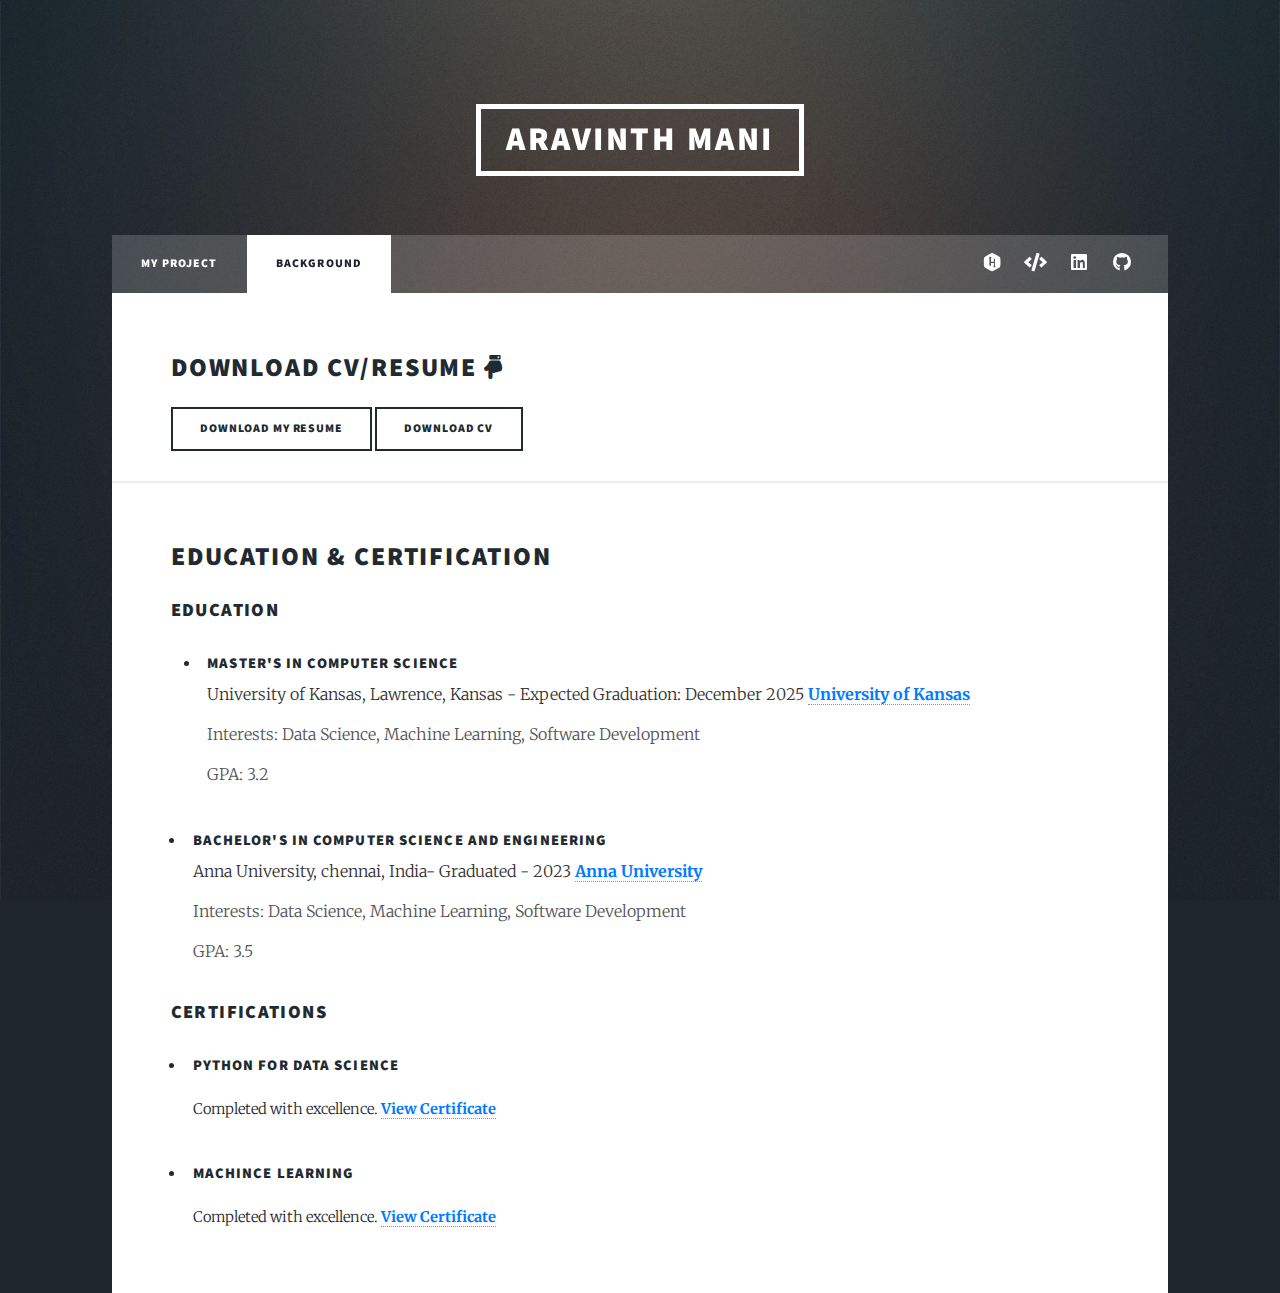
==== elements.html @ 9fcebf0d "Add files via upload" ====
<!DOCTYPE HTML>

<html>
    <head>
        <title>Aravinth Mani's Portfolio</title>
        <meta charset="utf-8" />
        <meta name="viewport" content="width=device-width, initial-scale=1, user-scalable=no" />
        <link rel="stylesheet" href="assets/css/main.css" />
        <noscript><link rel="stylesheet" href="assets/css/noscript.css" /></noscript>
    </head>
    <body class="is-preload">

        <!-- Wrapper -->
        <div id="wrapper">

            <!-- Header -->
            <header id="header">
                <a href="index.html" class="logo">Aravinth Mani</a>
            </header>

            <!-- Nav -->
            <nav id="nav">
                <ul class="links">
                    <li><a href="index.html">My Project</a></li>
                    <li class="active"><a href="elements.html">BackGround</a></li>
                </ul>
                <ul class="icons">
                    <li><a href="https://www.hackerrank.com/" class="icon brands fa-hackerrank"><span class="label">HackerRank</span></a></li>
                    <li><a href="https://leetcode.com/" class="icon solid fa-code"><span class="label">LeetCode</span></a></li>
					<li><a href="https://www.linkedin.com/in/aravinth23/" class="icon brands fa-linkedin"><span class="label">Linkedln</span></a></li>
					<li><a href="https://github.com/Aravinthmani" class="icon brands fa-github"><span class="label">GitHub</span></a></li>
                </ul>
            </nav>

            <!-- Main -->
            <div id="main">
                <section id="resume-download" class="wrapper">
                    <div class="inner">
                        <h2>Download CV/Resume <i class="fas fa-hand-point-down" style="font-size: 24px;"></i></h2>
                        <a href="resume/Data Analysis Resume.pdf.pdf" download="Aravinth_Mani_Resume.pdf" class="button">
                            Download My Resume
                        </a>
						<a href="resume/Aravinth_Mani_CV.pdf" download="Aravinth_Mani_CV.pdf" class="button">
							Download CV
						</a>
                    </div>
                </section>

                <section id="education-certification" class="wrapper">
                    <div class="inner">
                        <h2>Education & Certification</h2>
                        <div class="education">
                            <h3>Education</h3>
								<ul>
								<ul>
									<li>
										<h4 style="margin: 0; padding: 0;">Master's in Computer Science</h4>
										<p style="font-size: 16px; color: #333; margin: 0; padding: 0;">
											University of Kansas, Lawrence, Kansas - Expected Graduation: December 2025
											<a href="https://www.ku.edu" target="_blank" style="color: #007bff; text-decoration: none; font-weight: bold;">University of Kansas</a>
										</p>
										<p style="font-size: 16px; color: #555; margin: 2px 0; padding: 0;">Interests: Data Science, Machine Learning, Software Development</p>
										<p style="font-size: 16px; color: #555; margin: 2px 0; padding: 0;">GPA: 3.2</p>

									</li>
								</ul>
                                <li>
                                    <h4 style="margin: 0; padding: 0;">Bachelor's in Computer Science and Engineering</h4>
										<p style="font-size: 16px; color: #333; margin: 0; padding: 0;">
											Anna University, chennai, India- Graduated - 2023
											<a href="https://www.annauniv.edu/" target="_blank" style="color: #007bff; text-decoration: none; font-weight: bold;">Anna University</a>
										</p>
										<p style="font-size: 16px; color: #555; margin: 2px 0; padding: 0;">Interests: Data Science, Machine Learning, Software Development</p>
										<p style="font-size: 16px; color: #555; margin: 2px 0; padding: 0;">GPA: 3.5</p>
                                </li>
                            </ul>
                        </div>
                        <div class="certifications">
                            <h3>Certifications</h3>
                            <ul>
                                <li>
										<h4>Python for Data Science</h4>
											<p>
												Completed with excellence. <a href="certificates/your-certificate.pdf" target="_blank" style="color: #007bff; text-decoration: none; font-weight: bold;">View Certificate</a>
											</p>
									
                                </li>
                                <li>
                                    <h4>Machince Learning </h4>
                                    <p>
										Completed with excellence. <a href="certificates/your-certificate.pdf" target="_blank" style="color: #007bff; text-decoration: none; font-weight: bold;">View Certificate</a>
									</p>
                                </li>
                            </ul>
                        </div>
                    </div>
                </section>
            </div>

            <!-- Footer -->
            <footer id="footer">
            </footer>

        </div>

        <!-- Scripts -->
        <script src="assets/js/jquery.min.js"></script>
        <script src="assets/js/jquery.scrollex.min.js"></script>
        <script src="assets/js/jquery.scrolly.min.js"></script>
        <script src="assets/js/browser.min.js"></script>
        <script src="assets/js/breakpoints.min.js"></script>
        <script src="assets/js/util.js"></script>
        <script src="assets/js/main.js"></script>

    </body>
</html>
---- assets/css/main.css ----
@import url(fontawesome-all.min.css);
@import url("https://fonts.googleapis.com/css?family=Merriweather:300,700,300italic,700italic|Source+Sans+Pro:900");

/*
	Massively by HTML5 UP
	html5up.net | @ajlkn
	Free for personal and commercial use under the CCA 3.0 license (html5up.net/license)
*/

html, body, div, span, applet, object,
iframe, h1, h2, h3, h4, h5, h6, p, blockquote,
pre, a, abbr, acronym, address, big, cite,
code, del, dfn, em, img, ins, kbd, q, s, samp,
small, strike, strong, sub, sup, tt, var, b,
u, i, center, dl, dt, dd, ol, ul, li, fieldset,
form, label, legend, table, caption, tbody,
tfoot, thead, tr, th, td, article, aside,
canvas, details, embed, figure, figcaption,
footer, header, hgroup, menu, nav, output, ruby,
section, summary, time, mark, audio, video {
	margin: 0;
	padding: 0;
	border: 0;
	font-size: 100%;
	font: inherit;
	vertical-align: baseline;}

article, aside, details, figcaption, figure,
footer, header, hgroup, menu, nav, section {
	display: block;}

body {
	line-height: 1;
}

ol, ul {
	list-style: none;
}

blockquote, q {
	quotes: none;
}

	blockquote:before, blockquote:after, q:before, q:after {
		content: '';
		content: none;
	}

table {
	border-collapse: collapse;
	border-spacing: 0;
}

body {
	-webkit-text-size-adjust: none;
}

mark {
	background-color: transparent;
	color: inherit;
}

input::-moz-focus-inner {
	border: 0;
	padding: 0;
}

input, select, textarea {
	-moz-appearance: none;
	-webkit-appearance: none;
	-ms-appearance: none;
	appearance: none;
}

/* Basic */

	@-ms-viewport {
		width: device-width;
	}

	body {
		-ms-overflow-style: scrollbar;
	}

	@media screen and (max-width: 480px) {

		html, body {
			min-width: 320px;
		}

	}

	html {
		box-sizing: border-box;
	}

	*, *:before, *:after {
		box-sizing: inherit;
	}

	body {
		background-color: #1e252d;
	}

		body.is-preload *, body.is-preload *:before, body.is-preload *:after {
			-moz-animation: none !important;
			-webkit-animation: none !important;
			-ms-animation: none !important;
			animation: none !important;
			-moz-transition: none !important;
			-webkit-transition: none !important;
			-ms-transition: none !important;
			transition: none !important;
		}

/* Type */

	html {
		font-size: 16pt;
	}

		@media screen and (max-width: 1680px) {

			html {
				font-size: 12pt;
			}

		}

		@media screen and (max-width: 1280px) {

			html {
				font-size: 11pt;
			}

		}

		@media screen and (max-width: 360px) {

			html {
				font-size: 10pt;
			}

		}

	body {
		color: #212931;
	}

	body, input, select, textarea {
		font-family: "Merriweather", Georgia, serif;
		font-weight: 300;
		font-size: 1rem;
		line-height: 2.375;
	}

	a {
		-moz-transition: color 0.2s ease-in-out, background-color 0.2s ease-in-out, border-color 0.2s ease-in-out, box-shadow 0.2s ease-in-out;
		-webkit-transition: color 0.2s ease-in-out, background-color 0.2s ease-in-out, border-color 0.2s ease-in-out, box-shadow 0.2s ease-in-out;
		-ms-transition: color 0.2s ease-in-out, background-color 0.2s ease-in-out, border-color 0.2s ease-in-out, box-shadow 0.2s ease-in-out;
		transition: color 0.2s ease-in-out, background-color 0.2s ease-in-out, border-color 0.2s ease-in-out, box-shadow 0.2s ease-in-out;
		border-bottom: dotted 1px;
		text-decoration: none;
	}

		a:hover {
			border-bottom-color: transparent;
		}

	strong, b {
		font-weight: 600;
	}

	em, i {
		font-style: italic;
	}

	p {
		text-align: justify;
		margin: 0 0 2rem 0;
	}

	h1, h2, h3, h4, h5, h6 {
		font-family: "Source Sans Pro", Helvetica, sans-serif;
		font-weight: 900;
		line-height: 1.5;
		letter-spacing: 0.075em;
		text-transform: uppercase;
		margin: 0 0 1rem 0;
	}

		h1 a, h2 a, h3 a, h4 a, h5 a, h6 a {
			border-bottom: 0;
			color: inherit;
			text-decoration: none;
		}

	h1 {
		font-size: 4rem;
		line-height: 1.1;
		margin: 0 0 2rem 0;
	}

	h2 {
		font-size: 1.75rem;
		line-height: 1.3;
		margin: 0 0 1.5rem 0;
	}

	h3 {
		font-size: 1.25rem;
		margin: 0 0 1.5rem 0;
	}

	h4 {
		font-size: 1rem;
	}

	h5 {
		font-size: 0.9rem;
	}

	h6 {
		font-size: 0.8rem;
	}

	sub {
		font-size: 0.8rem;
		position: relative;
		top: 0.5rem;
	}

	sup {
		font-size: 0.8rem;
		position: relative;
		top: -0.5rem;
	}

	blockquote {
		border-left: solid 4px;
		font-style: italic;
		margin: 0 0 2rem 0;
		padding: 0.5rem 0 0.5rem 2rem;
	}

	code {
		border: solid 2px;
		font-family: "Courier New", monospace;
		font-size: 0.9rem;
		margin: 0 0.25rem;
		padding: 0.25rem 0.65rem;
	}

	pre {
		-webkit-overflow-scrolling: touch;
		font-family: "Courier New", monospace;
		font-size: 0.9rem;
		margin: 0 0 2rem 0;
	}

		pre code {
			display: block;
			line-height: 1.75;
			padding: 1rem 1.5rem;
			overflow-x: auto;
		}

	hr {
		border: 0;
		border-bottom: solid 2px;
		margin: 3rem 0;
	}

		hr.major {
			margin: 5rem 0;
		}

	.align-left {
		text-align: left;
	}

	.align-center {
		text-align: center;
	}

	.align-right {
		text-align: right;
	}

	input, select, textarea {
		color: #212931;
	}

	a {
		color: #212931;
		border-bottom-color: rgba(33, 41, 49, 0.5);
	}

		a:hover {
			border-bottom-color: transparent;
			color: #18bfef !important;
		}

	strong, b {
		color: #212931;
	}

	h1, h2, h3, h4, h5, h6 {
		color: #212931;
	}

	blockquote {
		border-left-color: #eeeeee;
	}

	code {
		background: rgba(220, 220, 220, 0.25);
		border-color: #eeeeee;
	}

	hr {
		border-bottom-color: #eeeeee;
	}

/* Row */

	.row {
		display: flex;
		flex-wrap: wrap;
		box-sizing: border-box;
		align-items: stretch;
	}

		.row > * {
			box-sizing: border-box;
		}

		.row.gtr-uniform > * > :last-child {
			margin-bottom: 0;
		}

		.row.aln-left {
			justify-content: flex-start;
		}

		.row.aln-center {
			justify-content: center;
		}

		.row.aln-right {
			justify-content: flex-end;
		}

		.row.aln-top {
			align-items: flex-start;
		}

		.row.aln-middle {
			align-items: center;
		}

		.row.aln-bottom {
			align-items: flex-end;
		}

		.row > .imp {
			order: -1;
		}

		.row > .col-1 {
			width: 8.33333%;
		}

		.row > .off-1 {
			margin-left: 8.33333%;
		}

		.row > .col-2 {
			width: 16.66667%;
		}

		.row > .off-2 {
			margin-left: 16.66667%;
		}

		.row > .col-3 {
			width: 25%;
		}

		.row > .off-3 {
			margin-left: 25%;
		}

		.row > .col-4 {
			width: 33.33333%;
		}

		.row > .off-4 {
			margin-left: 33.33333%;
		}

		.row > .col-5 {
			width: 41.66667%;
		}

		.row > .off-5 {
			margin-left: 41.66667%;
		}

		.row > .col-6 {
			width: 50%;
		}

		.row > .off-6 {
			margin-left: 50%;
		}

		.row > .col-7 {
			width: 58.33333%;
		}

		.row > .off-7 {
			margin-left: 58.33333%;
		}

		.row > .col-8 {
			width: 66.66667%;
		}

		.row > .off-8 {
			margin-left: 66.66667%;
		}

		.row > .col-9 {
			width: 75%;
		}

		.row > .off-9 {
			margin-left: 75%;
		}

		.row > .col-10 {
			width: 83.33333%;
		}

		.row > .off-10 {
			margin-left: 83.33333%;
		}

		.row > .col-11 {
			width: 91.66667%;
		}

		.row > .off-11 {
			margin-left: 91.66667%;
		}

		.row > .col-12 {
			width: 100%;
		}

		.row > .off-12 {
			margin-left: 100%;
		}

		.row.gtr-0 {
			margin-top: 0;
			margin-left: 0rem;
		}

			.row.gtr-0 > * {
				padding: 0 0 0 0rem;
			}

			.row.gtr-0.gtr-uniform {
				margin-top: 0rem;
			}

				.row.gtr-0.gtr-uniform > * {
					padding-top: 0rem;
				}

		.row.gtr-25 {
			margin-top: 0;
			margin-left: -0.375rem;
		}

			.row.gtr-25 > * {
				padding: 0 0 0 0.375rem;
			}

			.row.gtr-25.gtr-uniform {
				margin-top: -0.375rem;
			}

				.row.gtr-25.gtr-uniform > * {
					padding-top: 0.375rem;
				}

		.row.gtr-50 {
			margin-top: 0;
			margin-left: -0.75rem;
		}

			.row.gtr-50 > * {
				padding: 0 0 0 0.75rem;
			}

			.row.gtr-50.gtr-uniform {
				margin-top: -0.75rem;
			}

				.row.gtr-50.gtr-uniform > * {
					padding-top: 0.75rem;
				}

		.row {
			margin-top: 0;
			margin-left: -1.5rem;
		}

			.row > * {
				padding: 0 0 0 1.5rem;
			}

			.row.gtr-uniform {
				margin-top: -1.5rem;
			}

				.row.gtr-uniform > * {
					padding-top: 1.5rem;
				}

		.row.gtr-150 {
			margin-top: 0;
			margin-left: -2.25rem;
		}

			.row.gtr-150 > * {
				padding: 0 0 0 2.25rem;
			}

			.row.gtr-150.gtr-uniform {
				margin-top: -2.25rem;
			}

				.row.gtr-150.gtr-uniform > * {
					padding-top: 2.25rem;
				}

		.row.gtr-200 {
			margin-top: 0;
			margin-left: -3rem;
		}

			.row.gtr-200 > * {
				padding: 0 0 0 3rem;
			}

			.row.gtr-200.gtr-uniform {
				margin-top: -3rem;
			}

				.row.gtr-200.gtr-uniform > * {
					padding-top: 3rem;
				}

		@media screen and (max-width: 1680px) {

			.row {
				display: flex;
				flex-wrap: wrap;
				box-sizing: border-box;
				align-items: stretch;
			}

				.row > * {
					box-sizing: border-box;
				}

				.row.gtr-uniform > * > :last-child {
					margin-bottom: 0;
				}

				.row.aln-left {
					justify-content: flex-start;
				}

				.row.aln-center {
					justify-content: center;
				}

				.row.aln-right {
					justify-content: flex-end;
				}

				.row.aln-top {
					align-items: flex-start;
				}

				.row.aln-middle {
					align-items: center;
				}

				.row.aln-bottom {
					align-items: flex-end;
				}

				.row > .imp-xlarge {
					order: -1;
				}

				.row > .col-1-xlarge {
					width: 8.33333%;
				}

				.row > .off-1-xlarge {
					margin-left: 8.33333%;
				}

				.row > .col-2-xlarge {
					width: 16.66667%;
				}

				.row > .off-2-xlarge {
					margin-left: 16.66667%;
				}

				.row > .col-3-xlarge {
					width: 25%;
				}

				.row > .off-3-xlarge {
					margin-left: 25%;
				}

				.row > .col-4-xlarge {
					width: 33.33333%;
				}

				.row > .off-4-xlarge {
					margin-left: 33.33333%;
				}

				.row > .col-5-xlarge {
					width: 41.66667%;
				}

				.row > .off-5-xlarge {
					margin-left: 41.66667%;
				}

				.row > .col-6-xlarge {
					width: 50%;
				}

				.row > .off-6-xlarge {
					margin-left: 50%;
				}

				.row > .col-7-xlarge {
					width: 58.33333%;
				}

				.row > .off-7-xlarge {
					margin-left: 58.33333%;
				}

				.row > .col-8-xlarge {
					width: 66.66667%;
				}

				.row > .off-8-xlarge {
					margin-left: 66.66667%;
				}

				.row > .col-9-xlarge {
					width: 75%;
				}

				.row > .off-9-xlarge {
					margin-left: 75%;
				}

				.row > .col-10-xlarge {
					width: 83.33333%;
				}

				.row > .off-10-xlarge {
					margin-left: 83.33333%;
				}

				.row > .col-11-xlarge {
					width: 91.66667%;
				}

				.row > .off-11-xlarge {
					margin-left: 91.66667%;
				}

				.row > .col-12-xlarge {
					width: 100%;
				}

				.row > .off-12-xlarge {
					margin-left: 100%;
				}

				.row.gtr-0 {
					margin-top: 0;
					margin-left: 0rem;
				}

					.row.gtr-0 > * {
						padding: 0 0 0 0rem;
					}

					.row.gtr-0.gtr-uniform {
						margin-top: 0rem;
					}

						.row.gtr-0.gtr-uniform > * {
							padding-top: 0rem;
						}

				.row.gtr-25 {
					margin-top: 0;
					margin-left: -0.375rem;
				}

					.row.gtr-25 > * {
						padding: 0 0 0 0.375rem;
					}

					.row.gtr-25.gtr-uniform {
						margin-top: -0.375rem;
					}

						.row.gtr-25.gtr-uniform > * {
							padding-top: 0.375rem;
						}

				.row.gtr-50 {
					margin-top: 0;
					margin-left: -0.75rem;
				}

					.row.gtr-50 > * {
						padding: 0 0 0 0.75rem;
					}

					.row.gtr-50.gtr-uniform {
						margin-top: -0.75rem;
					}

						.row.gtr-50.gtr-uniform > * {
							padding-top: 0.75rem;
						}

				.row {
					margin-top: 0;
					margin-left: -1.5rem;
				}

					.row > * {
						padding: 0 0 0 1.5rem;
					}

					.row.gtr-uniform {
						margin-top: -1.5rem;
					}

						.row.gtr-uniform > * {
							padding-top: 1.5rem;
						}

				.row.gtr-150 {
					margin-top: 0;
					margin-left: -2.25rem;
				}

					.row.gtr-150 > * {
						padding: 0 0 0 2.25rem;
					}

					.row.gtr-150.gtr-uniform {
						margin-top: -2.25rem;
					}

						.row.gtr-150.gtr-uniform > * {
							padding-top: 2.25rem;
						}

				.row.gtr-200 {
					margin-top: 0;
					margin-left: -3rem;
				}

					.row.gtr-200 > * {
						padding: 0 0 0 3rem;
					}

					.row.gtr-200.gtr-uniform {
						margin-top: -3rem;
					}

						.row.gtr-200.gtr-uniform > * {
							padding-top: 3rem;
						}

		}

		@media screen and (max-width: 1280px) {

			.row {
				display: flex;
				flex-wrap: wrap;
				box-sizing: border-box;
				align-items: stretch;
			}

				.row > * {
					box-sizing: border-box;
				}

				.row.gtr-uniform > * > :last-child {
					margin-bottom: 0;
				}

				.row.aln-left {
					justify-content: flex-start;
				}

				.row.aln-center {
					justify-content: center;
				}

				.row.aln-right {
					justify-content: flex-end;
				}

				.row.aln-top {
					align-items: flex-start;
				}

				.row.aln-middle {
					align-items: center;
				}

				.row.aln-bottom {
					align-items: flex-end;
				}

				.row > .imp-large {
					order: -1;
				}

				.row > .col-1-large {
					width: 8.33333%;
				}

				.row > .off-1-large {
					margin-left: 8.33333%;
				}

				.row > .col-2-large {
					width: 16.66667%;
				}

				.row > .off-2-large {
					margin-left: 16.66667%;
				}

				.row > .col-3-large {
					width: 25%;
				}

				.row > .off-3-large {
					margin-left: 25%;
				}

				.row > .col-4-large {
					width: 33.33333%;
				}

				.row > .off-4-large {
					margin-left: 33.33333%;
				}

				.row > .col-5-large {
					width: 41.66667%;
				}

				.row > .off-5-large {
					margin-left: 41.66667%;
				}

				.row > .col-6-large {
					width: 50%;
				}

				.row > .off-6-large {
					margin-left: 50%;
				}

				.row > .col-7-large {
					width: 58.33333%;
				}

				.row > .off-7-large {
					margin-left: 58.33333%;
				}

				.row > .col-8-large {
					width: 66.66667%;
				}

				.row > .off-8-large {
					margin-left: 66.66667%;
				}

				.row > .col-9-large {
					width: 75%;
				}

				.row > .off-9-large {
					margin-left: 75%;
				}

				.row > .col-10-large {
					width: 83.33333%;
				}

				.row > .off-10-large {
					margin-left: 83.33333%;
				}

				.row > .col-11-large {
					width: 91.66667%;
				}

				.row > .off-11-large {
					margin-left: 91.66667%;
				}

				.row > .col-12-large {
					width: 100%;
				}

				.row > .off-12-large {
					margin-left: 100%;
				}

				.row.gtr-0 {
					margin-top: 0;
					margin-left: 0rem;
				}

					.row.gtr-0 > * {
						padding: 0 0 0 0rem;
					}

					.row.gtr-0.gtr-uniform {
						margin-top: 0rem;
					}

						.row.gtr-0.gtr-uniform > * {
							padding-top: 0rem;
						}

				.row.gtr-25 {
					margin-top: 0;
					margin-left: -0.375rem;
				}

					.row.gtr-25 > * {
						padding: 0 0 0 0.375rem;
					}

					.row.gtr-25.gtr-uniform {
						margin-top: -0.375rem;
					}

						.row.gtr-25.gtr-uniform > * {
							padding-top: 0.375rem;
						}

				.row.gtr-50 {
					margin-top: 0;
					margin-left: -0.75rem;
				}

					.row.gtr-50 > * {
						padding: 0 0 0 0.75rem;
					}

					.row.gtr-50.gtr-uniform {
						margin-top: -0.75rem;
					}

						.row.gtr-50.gtr-uniform > * {
							padding-top: 0.75rem;
						}

				.row {
					margin-top: 0;
					margin-left: -1.5rem;
				}

					.row > * {
						padding: 0 0 0 1.5rem;
					}

					.row.gtr-uniform {
						margin-top: -1.5rem;
					}

						.row.gtr-uniform > * {
							padding-top: 1.5rem;
						}

				.row.gtr-150 {
					margin-top: 0;
					margin-left: -2.25rem;
				}

					.row.gtr-150 > * {
						padding: 0 0 0 2.25rem;
					}

					.row.gtr-150.gtr-uniform {
						margin-top: -2.25rem;
					}

						.row.gtr-150.gtr-uniform > * {
							padding-top: 2.25rem;
						}

				.row.gtr-200 {
					margin-top: 0;
					margin-left: -3rem;
				}

					.row.gtr-200 > * {
						padding: 0 0 0 3rem;
					}

					.row.gtr-200.gtr-uniform {
						margin-top: -3rem;
					}

						.row.gtr-200.gtr-uniform > * {
							padding-top: 3rem;
						}

		}

		@media screen and (max-width: 980px) {

			.row {
				display: flex;
				flex-wrap: wrap;
				box-sizing: border-box;
				align-items: stretch;
			}

				.row > * {
					box-sizing: border-box;
				}

				.row.gtr-uniform > * > :last-child {
					margin-bottom: 0;
				}

				.row.aln-left {
					justify-content: flex-start;
				}

				.row.aln-center {
					justify-content: center;
				}

				.row.aln-right {
					justify-content: flex-end;
				}

				.row.aln-top {
					align-items: flex-start;
				}

				.row.aln-middle {
					align-items: center;
				}

				.row.aln-bottom {
					align-items: flex-end;
				}

				.row > .imp-medium {
					order: -1;
				}

				.row > .col-1-medium {
					width: 8.33333%;
				}

				.row > .off-1-medium {
					margin-left: 8.33333%;
				}

				.row > .col-2-medium {
					width: 16.66667%;
				}

				.row > .off-2-medium {
					margin-left: 16.66667%;
				}

				.row > .col-3-medium {
					width: 25%;
				}

				.row > .off-3-medium {
					margin-left: 25%;
				}

				.row > .col-4-medium {
					width: 33.33333%;
				}

				.row > .off-4-medium {
					margin-left: 33.33333%;
				}

				.row > .col-5-medium {
					width: 41.66667%;
				}

				.row > .off-5-medium {
					margin-left: 41.66667%;
				}

				.row > .col-6-medium {
					width: 50%;
				}

				.row > .off-6-medium {
					margin-left: 50%;
				}

				.row > .col-7-medium {
					width: 58.33333%;
				}

				.row > .off-7-medium {
					margin-left: 58.33333%;
				}

				.row > .col-8-medium {
					width: 66.66667%;
				}

				.row > .off-8-medium {
					margin-left: 66.66667%;
				}

				.row > .col-9-medium {
					width: 75%;
				}

				.row > .off-9-medium {
					margin-left: 75%;
				}

				.row > .col-10-medium {
					width: 83.33333%;
				}

				.row > .off-10-medium {
					margin-left: 83.33333%;
				}

				.row > .col-11-medium {
					width: 91.66667%;
				}

				.row > .off-11-medium {
					margin-left: 91.66667%;
				}

				.row > .col-12-medium {
					width: 100%;
				}

				.row > .off-12-medium {
					margin-left: 100%;
				}

				.row.gtr-0 {
					margin-top: 0;
					margin-left: 0rem;
				}

					.row.gtr-0 > * {
						padding: 0 0 0 0rem;
					}

					.row.gtr-0.gtr-uniform {
						margin-top: 0rem;
					}

						.row.gtr-0.gtr-uniform > * {
							padding-top: 0rem;
						}

				.row.gtr-25 {
					margin-top: 0;
					margin-left: -0.375rem;
				}

					.row.gtr-25 > * {
						padding: 0 0 0 0.375rem;
					}

					.row.gtr-25.gtr-uniform {
						margin-top: -0.375rem;
					}

						.row.gtr-25.gtr-uniform > * {
							padding-top: 0.375rem;
						}

				.row.gtr-50 {
					margin-top: 0;
					margin-left: -0.75rem;
				}

					.row.gtr-50 > * {
						padding: 0 0 0 0.75rem;
					}

					.row.gtr-50.gtr-uniform {
						margin-top: -0.75rem;
					}

						.row.gtr-50.gtr-uniform > * {
							padding-top: 0.75rem;
						}

				.row {
					margin-top: 0;
					margin-left: -1.5rem;
				}

					.row > * {
						padding: 0 0 0 1.5rem;
					}

					.row.gtr-uniform {
						margin-top: -1.5rem;
					}

						.row.gtr-uniform > * {
							padding-top: 1.5rem;
						}

				.row.gtr-150 {
					margin-top: 0;
					margin-left: -2.25rem;
				}

					.row.gtr-150 > * {
						padding: 0 0 0 2.25rem;
					}

					.row.gtr-150.gtr-uniform {
						margin-top: -2.25rem;
					}

						.row.gtr-150.gtr-uniform > * {
							padding-top: 2.25rem;
						}

				.row.gtr-200 {
					margin-top: 0;
					margin-left: -3rem;
				}

					.row.gtr-200 > * {
						padding: 0 0 0 3rem;
					}

					.row.gtr-200.gtr-uniform {
						margin-top: -3rem;
					}

						.row.gtr-200.gtr-uniform > * {
							padding-top: 3rem;
						}

		}

		@media screen and (max-width: 736px) {

			.row {
				display: flex;
				flex-wrap: wrap;
				box-sizing: border-box;
				align-items: stretch;
			}

				.row > * {
					box-sizing: border-box;
				}

				.row.gtr-uniform > * > :last-child {
					margin-bottom: 0;
				}

				.row.aln-left {
					justify-content: flex-start;
				}

				.row.aln-center {
					justify-content: center;
				}

				.row.aln-right {
					justify-content: flex-end;
				}

				.row.aln-top {
					align-items: flex-start;
				}

				.row.aln-middle {
					align-items: center;
				}

				.row.aln-bottom {
					align-items: flex-end;
				}

				.row > .imp-small {
					order: -1;
				}

				.row > .col-1-small {
					width: 8.33333%;
				}

				.row > .off-1-small {
					margin-left: 8.33333%;
				}

				.row > .col-2-small {
					width: 16.66667%;
				}

				.row > .off-2-small {
					margin-left: 16.66667%;
				}

				.row > .col-3-small {
					width: 25%;
				}

				.row > .off-3-small {
					margin-left: 25%;
				}

				.row > .col-4-small {
					width: 33.33333%;
				}

				.row > .off-4-small {
					margin-left: 33.33333%;
				}

				.row > .col-5-small {
					width: 41.66667%;
				}

				.row > .off-5-small {
					margin-left: 41.66667%;
				}

				.row > .col-6-small {
					width: 50%;
				}

				.row > .off-6-small {
					margin-left: 50%;
				}

				.row > .col-7-small {
					width: 58.33333%;
				}

				.row > .off-7-small {
					margin-left: 58.33333%;
				}

				.row > .col-8-small {
					width: 66.66667%;
				}

				.row > .off-8-small {
					margin-left: 66.66667%;
				}

				.row > .col-9-small {
					width: 75%;
				}

				.row > .off-9-small {
					margin-left: 75%;
				}

				.row > .col-10-small {
					width: 83.33333%;
				}

				.row > .off-10-small {
					margin-left: 83.33333%;
				}

				.row > .col-11-small {
					width: 91.66667%;
				}

				.row > .off-11-small {
					margin-left: 91.66667%;
				}

				.row > .col-12-small {
					width: 100%;
				}

				.row > .off-12-small {
					margin-left: 100%;
				}

				.row.gtr-0 {
					margin-top: 0;
					margin-left: 0rem;
				}

					.row.gtr-0 > * {
						padding: 0 0 0 0rem;
					}

					.row.gtr-0.gtr-uniform {
						margin-top: 0rem;
					}

						.row.gtr-0.gtr-uniform > * {
							padding-top: 0rem;
						}

				.row.gtr-25 {
					margin-top: 0;
					margin-left: -0.375rem;
				}

					.row.gtr-25 > * {
						padding: 0 0 0 0.375rem;
					}

					.row.gtr-25.gtr-uniform {
						margin-top: -0.375rem;
					}

						.row.gtr-25.gtr-uniform > * {
							padding-top: 0.375rem;
						}

				.row.gtr-50 {
					margin-top: 0;
					margin-left: -0.75rem;
				}

					.row.gtr-50 > * {
						padding: 0 0 0 0.75rem;
					}

					.row.gtr-50.gtr-uniform {
						margin-top: -0.75rem;
					}

						.row.gtr-50.gtr-uniform > * {
							padding-top: 0.75rem;
						}

				.row {
					margin-top: 0;
					margin-left: -1.5rem;
				}

					.row > * {
						padding: 0 0 0 1.5rem;
					}

					.row.gtr-uniform {
						margin-top: -1.5rem;
					}

						.row.gtr-uniform > * {
							padding-top: 1.5rem;
						}

				.row.gtr-150 {
					margin-top: 0;
					margin-left: -2.25rem;
				}

					.row.gtr-150 > * {
						padding: 0 0 0 2.25rem;
					}

					.row.gtr-150.gtr-uniform {
						margin-top: -2.25rem;
					}

						.row.gtr-150.gtr-uniform > * {
							padding-top: 2.25rem;
						}

				.row.gtr-200 {
					margin-top: 0;
					margin-left: -3rem;
				}

					.row.gtr-200 > * {
						padding: 0 0 0 3rem;
					}

					.row.gtr-200.gtr-uniform {
						margin-top: -3rem;
					}

						.row.gtr-200.gtr-uniform > * {
							padding-top: 3rem;
						}

		}

		@media screen and (max-width: 480px) {

			.row {
				display: flex;
				flex-wrap: wrap;
				box-sizing: border-box;
				align-items: stretch;
			}

				.row > * {
					box-sizing: border-box;
				}

				.row.gtr-uniform > * > :last-child {
					margin-bottom: 0;
				}

				.row.aln-left {
					justify-content: flex-start;
				}

				.row.aln-center {
					justify-content: center;
				}

				.row.aln-right {
					justify-content: flex-end;
				}

				.row.aln-top {
					align-items: flex-start;
				}

				.row.aln-middle {
					align-items: center;
				}

				.row.aln-bottom {
					align-items: flex-end;
				}

				.row > .imp-xsmall {
					order: -1;
				}

				.row > .col-1-xsmall {
					width: 8.33333%;
				}

				.row > .off-1-xsmall {
					margin-left: 8.33333%;
				}

				.row > .col-2-xsmall {
					width: 16.66667%;
				}

				.row > .off-2-xsmall {
					margin-left: 16.66667%;
				}

				.row > .col-3-xsmall {
					width: 25%;
				}

				.row > .off-3-xsmall {
					margin-left: 25%;
				}

				.row > .col-4-xsmall {
					width: 33.33333%;
				}

				.row > .off-4-xsmall {
					margin-left: 33.33333%;
				}

				.row > .col-5-xsmall {
					width: 41.66667%;
				}

				.row > .off-5-xsmall {
					margin-left: 41.66667%;
				}

				.row > .col-6-xsmall {
					width: 50%;
				}

				.row > .off-6-xsmall {
					margin-left: 50%;
				}

				.row > .col-7-xsmall {
					width: 58.33333%;
				}

				.row > .off-7-xsmall {
					margin-left: 58.33333%;
				}

				.row > .col-8-xsmall {
					width: 66.66667%;
				}

				.row > .off-8-xsmall {
					margin-left: 66.66667%;
				}

				.row > .col-9-xsmall {
					width: 75%;
				}

				.row > .off-9-xsmall {
					margin-left: 75%;
				}

				.row > .col-10-xsmall {
					width: 83.33333%;
				}

				.row > .off-10-xsmall {
					margin-left: 83.33333%;
				}

				.row > .col-11-xsmall {
					width: 91.66667%;
				}

				.row > .off-11-xsmall {
					margin-left: 91.66667%;
				}

				.row > .col-12-xsmall {
					width: 100%;
				}

				.row > .off-12-xsmall {
					margin-left: 100%;
				}

				.row.gtr-0 {
					margin-top: 0;
					margin-left: 0rem;
				}

					.row.gtr-0 > * {
						padding: 0 0 0 0rem;
					}

					.row.gtr-0.gtr-uniform {
						margin-top: 0rem;
					}

						.row.gtr-0.gtr-uniform > * {
							padding-top: 0rem;
						}

				.row.gtr-25 {
					margin-top: 0;
					margin-left: -0.375rem;
				}

					.row.gtr-25 > * {
						padding: 0 0 0 0.375rem;
					}

					.row.gtr-25.gtr-uniform {
						margin-top: -0.375rem;
					}

						.row.gtr-25.gtr-uniform > * {
							padding-top: 0.375rem;
						}

				.row.gtr-50 {
					margin-top: 0;
					margin-left: -0.75rem;
				}

					.row.gtr-50 > * {
						padding: 0 0 0 0.75rem;
					}

					.row.gtr-50.gtr-uniform {
						margin-top: -0.75rem;
					}

						.row.gtr-50.gtr-uniform > * {
							padding-top: 0.75rem;
						}

				.row {
					margin-top: 0;
					margin-left: -1.5rem;
				}

					.row > * {
						padding: 0 0 0 1.5rem;
					}

					.row.gtr-uniform {
						margin-top: -1.5rem;
					}

						.row.gtr-uniform > * {
							padding-top: 1.5rem;
						}

				.row.gtr-150 {
					margin-top: 0;
					margin-left: -2.25rem;
				}

					.row.gtr-150 > * {
						padding: 0 0 0 2.25rem;
					}

					.row.gtr-150.gtr-uniform {
						margin-top: -2.25rem;
					}

						.row.gtr-150.gtr-uniform > * {
							padding-top: 2.25rem;
						}

				.row.gtr-200 {
					margin-top: 0;
					margin-left: -3rem;
				}

					.row.gtr-200 > * {
						padding: 0 0 0 3rem;
					}

					.row.gtr-200.gtr-uniform {
						margin-top: -3rem;
					}

						.row.gtr-200.gtr-uniform > * {
							padding-top: 3rem;
						}

		}

		@media screen and (max-width: 360px) {

			.row {
				display: flex;
				flex-wrap: wrap;
				box-sizing: border-box;
				align-items: stretch;
			}

				.row > * {
					box-sizing: border-box;
				}

				.row.gtr-uniform > * > :last-child {
					margin-bottom: 0;
				}

				.row.aln-left {
					justify-content: flex-start;
				}

				.row.aln-center {
					justify-content: center;
				}

				.row.aln-right {
					justify-content: flex-end;
				}

				.row.aln-top {
					align-items: flex-start;
				}

				.row.aln-middle {
					align-items: center;
				}

				.row.aln-bottom {
					align-items: flex-end;
				}

				.row > .imp-xxsmall {
					order: -1;
				}

				.row > .col-1-xxsmall {
					width: 8.33333%;
				}

				.row > .off-1-xxsmall {
					margin-left: 8.33333%;
				}

				.row > .col-2-xxsmall {
					width: 16.66667%;
				}

				.row > .off-2-xxsmall {
					margin-left: 16.66667%;
				}

				.row > .col-3-xxsmall {
					width: 25%;
				}

				.row > .off-3-xxsmall {
					margin-left: 25%;
				}

				.row > .col-4-xxsmall {
					width: 33.33333%;
				}

				.row > .off-4-xxsmall {
					margin-left: 33.33333%;
				}

				.row > .col-5-xxsmall {
					width: 41.66667%;
				}

				.row > .off-5-xxsmall {
					margin-left: 41.66667%;
				}

				.row > .col-6-xxsmall {
					width: 50%;
				}

				.row > .off-6-xxsmall {
					margin-left: 50%;
				}

				.row > .col-7-xxsmall {
					width: 58.33333%;
				}

				.row > .off-7-xxsmall {
					margin-left: 58.33333%;
				}

				.row > .col-8-xxsmall {
					width: 66.66667%;
				}

				.row > .off-8-xxsmall {
					margin-left: 66.66667%;
				}

				.row > .col-9-xxsmall {
					width: 75%;
				}

				.row > .off-9-xxsmall {
					margin-left: 75%;
				}

				.row > .col-10-xxsmall {
					width: 83.33333%;
				}

				.row > .off-10-xxsmall {
					margin-left: 83.33333%;
				}

				.row > .col-11-xxsmall {
					width: 91.66667%;
				}

				.row > .off-11-xxsmall {
					margin-left: 91.66667%;
				}

				.row > .col-12-xxsmall {
					width: 100%;
				}

				.row > .off-12-xxsmall {
					margin-left: 100%;
				}

				.row.gtr-0 {
					margin-top: 0;
					margin-left: 0rem;
				}

					.row.gtr-0 > * {
						padding: 0 0 0 0rem;
					}

					.row.gtr-0.gtr-uniform {
						margin-top: 0rem;
					}

						.row.gtr-0.gtr-uniform > * {
							padding-top: 0rem;
						}

				.row.gtr-25 {
					margin-top: 0;
					margin-left: -0.375rem;
				}

					.row.gtr-25 > * {
						padding: 0 0 0 0.375rem;
					}

					.row.gtr-25.gtr-uniform {
						margin-top: -0.375rem;
					}

						.row.gtr-25.gtr-uniform > * {
							padding-top: 0.375rem;
						}

				.row.gtr-50 {
					margin-top: 0;
					margin-left: -0.75rem;
				}

					.row.gtr-50 > * {
						padding: 0 0 0 0.75rem;
					}

					.row.gtr-50.gtr-uniform {
						margin-top: -0.75rem;
					}

						.row.gtr-50.gtr-uniform > * {
							padding-top: 0.75rem;
						}

				.row {
					margin-top: 0;
					margin-left: -1.5rem;
				}

					.row > * {
						padding: 0 0 0 1.5rem;
					}

					.row.gtr-uniform {
						margin-top: -1.5rem;
					}

						.row.gtr-uniform > * {
							padding-top: 1.5rem;
						}

				.row.gtr-150 {
					margin-top: 0;
					margin-left: -2.25rem;
				}

					.row.gtr-150 > * {
						padding: 0 0 0 2.25rem;
					}

					.row.gtr-150.gtr-uniform {
						margin-top: -2.25rem;
					}

						.row.gtr-150.gtr-uniform > * {
							padding-top: 2.25rem;
						}

				.row.gtr-200 {
					margin-top: 0;
					margin-left: -3rem;
				}

					.row.gtr-200 > * {
						padding: 0 0 0 3rem;
					}

					.row.gtr-200.gtr-uniform {
						margin-top: -3rem;
					}

						.row.gtr-200.gtr-uniform > * {
							padding-top: 3rem;
						}

		}

/* Box */

	.box {
		border: solid 2px;
		margin-bottom: 2rem;
		padding: 1.5rem;
	}

		.box > :last-child,
		.box > :last-child > :last-child,
		.box > :last-child > :last-child > :last-child {
			margin-bottom: 0;
		}

		.box.alt {
			border: 0;
			border-radius: 0;
			padding: 0;
		}

	.box {
		border-color: #eeeeee;
	}

/* Button */

	input[type="submit"],
	input[type="reset"],
	input[type="button"],
	button,
	.button {
		-moz-appearance: none;
		-webkit-appearance: none;
		-ms-appearance: none;
		appearance: none;
		-moz-transition: background-color 0.2s ease-in-out, box-shadow 0.2s ease-in-out, color 0.2s ease-in-out;
		-webkit-transition: background-color 0.2s ease-in-out, box-shadow 0.2s ease-in-out, color 0.2s ease-in-out;
		-ms-transition: background-color 0.2s ease-in-out, box-shadow 0.2s ease-in-out, color 0.2s ease-in-out;
		transition: background-color 0.2s ease-in-out, box-shadow 0.2s ease-in-out, color 0.2s ease-in-out;
		border: 0;
		border-radius: 0;
		cursor: pointer;
		display: inline-block;
		font-family: "Source Sans Pro", Helvetica, sans-serif;
		font-size: 0.8rem;
		font-weight: 900;
		letter-spacing: 0.075em;
		height: 3rem;
		line-height: 3rem;
		padding: 0 2rem;
		text-align: center;
		text-decoration: none;
		text-transform: uppercase;
		white-space: nowrap;
	}

		input[type="submit"].icon:before,
		input[type="reset"].icon:before,
		input[type="button"].icon:before,
		button.icon:before,
		.button.icon:before {
			margin-right: 0.5rem;
		}

		input[type="submit"].icon.solo,
		input[type="reset"].icon.solo,
		input[type="button"].icon.solo,
		button.icon.solo,
		.button.icon.solo {
			position: relative;
			width: 4rem;
			height: 4rem;
			line-height: 4rem;
			border-radius: 4rem;
			text-indent: 4rem;
			overflow: hidden;
			padding: 0;
			white-space: nowrap;
		}

			input[type="submit"].icon.solo:before,
			input[type="reset"].icon.solo:before,
			input[type="button"].icon.solo:before,
			button.icon.solo:before,
			.button.icon.solo:before {
				position: absolute;
				display: block;
				top: 0;
				left: 0;
				width: inherit;
				height: inherit;
				line-height: inherit;
				font-size: 1.25rem;
				margin-right: 0;
				text-align: center;
				text-indent: 0;
			}

		input[type="submit"].fit,
		input[type="reset"].fit,
		input[type="button"].fit,
		button.fit,
		.button.fit {
			width: 100%;
		}

		input[type="submit"].small,
		input[type="reset"].small,
		input[type="button"].small,
		button.small,
		.button.small {
			font-size: 0.7rem;
			height: 2.5rem;
			line-height: 2.5rem;
			padding: 0 1.5rem;
		}

		input[type="submit"].large,
		input[type="reset"].large,
		input[type="button"].large,
		button.large,
		.button.large {
			font-size: 0.9rem;
			height: 3.5rem;
			line-height: 3.5rem;
			padding: 0 2.75rem;
		}

		@media screen and (max-width: 980px) {

			input[type="submit"],
			input[type="reset"],
			input[type="button"],
			button,
			.button {
				font-size: 0.9rem;
				height: 3.25rem;
				line-height: 3.25rem;
			}

				input[type="submit"].large,
				input[type="reset"].large,
				input[type="button"].large,
				button.large,
				.button.large {
					font-size: 1rem;
					height: 3.75rem;
					line-height: 3.75rem;
				}

		}

		input[type="submit"].disabled, input[type="submit"]:disabled,
		input[type="reset"].disabled,
		input[type="reset"]:disabled,
		input[type="button"].disabled,
		input[type="button"]:disabled,
		button.disabled,
		button:disabled,
		.button.disabled,
		.button:disabled {
			pointer-events: none;
			opacity: 0.25;
		}

	input[type="submit"],
	input[type="reset"],
	input[type="button"],
	button,
	.button {
		background-color: transparent;
		box-shadow: inset 0 0 0 2px #212931;
		color: #212931 !important;
	}

		input[type="submit"]:hover,
		input[type="reset"]:hover,
		input[type="button"]:hover,
		button:hover,
		.button:hover {
			box-shadow: inset 0 0 0 2px #18bfef;
			color: #18bfef !important;
		}

		input[type="submit"].primary,
		input[type="reset"].primary,
		input[type="button"].primary,
		button.primary,
		.button.primary {
			background-color: #212931;
			box-shadow: none;
			color: #ffffff !important;
		}

			input[type="submit"].primary:hover,
			input[type="reset"].primary:hover,
			input[type="button"].primary:hover,
			button.primary:hover,
			.button.primary:hover {
				background-color: #18bfef;
			}

/* Form */

	form {
		margin: 0 0 2rem 0;
	}

		form > :last-child {
			margin-bottom: 0;
		}

		form > .fields {
			display: -moz-flex;
			display: -webkit-flex;
			display: -ms-flex;
			display: flex;
			-moz-flex-wrap: wrap;
			-webkit-flex-wrap: wrap;
			-ms-flex-wrap: wrap;
			flex-wrap: wrap;
			width: calc(100% + 3rem);
			margin: -1.5rem 0 2rem -1.5rem;
		}

			form > .fields > .field {
				-moz-flex-grow: 0;
				-webkit-flex-grow: 0;
				-ms-flex-grow: 0;
				flex-grow: 0;
				-moz-flex-shrink: 0;
				-webkit-flex-shrink: 0;
				-ms-flex-shrink: 0;
				flex-shrink: 0;
				padding: 1.5rem 0 0 1.5rem;
				width: calc(100% - 1.5rem);
			}

				form > .fields > .field.half {
					width: calc(50% - 0.75rem);
				}

				form > .fields > .field.third {
					width: calc(100%/3 - 0.5rem);
				}

				form > .fields > .field.quarter {
					width: calc(25% - 0.375rem);
				}

		@media screen and (max-width: 480px) {

			form > .fields {
				width: calc(100% + 3rem);
				margin: -1.5rem 0 2rem -1.5rem;
			}

				form > .fields > .field {
					padding: 1.5rem 0 0 1.5rem;
					width: calc(100% - 1.5rem);
				}

					form > .fields > .field.half {
						width: calc(100% - 1.5rem);
					}

					form > .fields > .field.third {
						width: calc(100% - 1.5rem);
					}

					form > .fields > .field.quarter {
						width: calc(100% - 1.5rem);
					}

		}

	label {
		display: block;
		font-family: "Source Sans Pro", Helvetica, sans-serif;
		font-weight: 900;
		line-height: 1.5;
		letter-spacing: 0.075em;
		font-size: 0.8rem;
		text-transform: uppercase;
		margin: 0 0 0.75rem 0;
	}

		@media screen and (max-width: 980px) {

			label {
				font-size: 0.9rem;
			}

		}

	input[type="text"],
	input[type="password"],
	input[type="email"],
	select,
	textarea {
		-moz-appearance: none;
		-webkit-appearance: none;
		-ms-appearance: none;
		appearance: none;
		background: transparent;
		border-radius: 0;
		border: solid 2px;
		color: inherit;
		display: block;
		outline: 0;
		padding: 0 1rem;
		text-decoration: none;
		width: 100%;
	}

		input[type="text"]:invalid,
		input[type="password"]:invalid,
		input[type="email"]:invalid,
		select:invalid,
		textarea:invalid {
			box-shadow: none;
		}

	select {
		background-size: 1.25rem;
		background-repeat: no-repeat;
		background-position: calc(100% - 1rem) center;
		height: 3rem;
		padding-right: 3rem;
		text-overflow: ellipsis;
	}

		select:focus::-ms-value {
			background-color: transparent;
		}

		select::-ms-expand {
			display: none;
		}

	input[type="text"],
	input[type="password"],
	input[type="email"],
	select {
		height: 3rem;
	}

	textarea {
		padding: 0.75rem 1rem;
	}

	input[type="checkbox"],
	input[type="radio"] {
		-moz-appearance: none;
		-webkit-appearance: none;
		-ms-appearance: none;
		appearance: none;
		display: block;
		float: left;
		margin-right: -2rem;
		opacity: 0;
		width: 1rem;
		z-index: -1;
	}

		input[type="checkbox"] + label,
		input[type="radio"] + label {
			text-decoration: none;
			cursor: pointer;
			display: inline-block;
			font-size: 1rem;
			letter-spacing: 0;
			font-family: "Merriweather", Georgia, serif;
			text-transform: none;
			font-weight: 300;
			padding-left: 2.8rem;
			padding-right: 1rem;
			position: relative;
		}

			input[type="checkbox"] + label:before,
			input[type="radio"] + label:before {
				-moz-osx-font-smoothing: grayscale;
				-webkit-font-smoothing: antialiased;
				display: inline-block;
				font-style: normal;
				font-variant: normal;
				text-rendering: auto;
				line-height: 1;
				text-transform: none !important;
				font-family: 'Font Awesome 5 Free';
				font-weight: 900;
			}

			input[type="checkbox"] + label:before,
			input[type="radio"] + label:before {
				border-radius: 0;
				border: solid 2px;
				content: '';
				display: inline-block;
				font-size: 0.8rem;
				height: 1.8rem;
				left: 0;
				line-height: 1.65rem;
				position: absolute;
				text-align: center;
				top: -0.125rem;
				width: 1.8rem;
			}

		input[type="checkbox"]:checked + label:before,
		input[type="radio"]:checked + label:before {
			content: '\f00c';
		}

	input[type="checkbox"] + label:before {
		border-radius: 0;
	}

	input[type="radio"] + label:before {
		border-radius: 100%;
	}

	::-webkit-input-placeholder {
		opacity: 1.0;
	}

	:-moz-placeholder {
		opacity: 1.0;
	}

	::-moz-placeholder {
		opacity: 1.0;
	}

	:-ms-input-placeholder {
		opacity: 1.0;
	}

	label {
		color: #212931;
	}

	input[type="text"],
	input[type="password"],
	input[type="email"],
	select,
	textarea {
		border-color: #eeeeee;
	}

		input[type="text"]:focus,
		input[type="password"]:focus,
		input[type="email"]:focus,
		select:focus,
		textarea:focus {
			border-color: #18bfef;
		}

	select {
		background-image: url("data:image/svg+xml;charset=utf8,%3Csvg xmlns='http://www.w3.org/2000/svg' width='40' height='40' preserveAspectRatio='none' viewBox='0 0 40 40'%3E%3Cpath d='M9.4,12.3l10.4,10.4l10.4-10.4c0.2-0.2,0.5-0.4,0.9-0.4c0.3,0,0.6,0.1,0.9,0.4l3.3,3.3c0.2,0.2,0.4,0.5,0.4,0.9 c0,0.4-0.1,0.6-0.4,0.9L20.7,31.9c-0.2,0.2-0.5,0.4-0.9,0.4c-0.3,0-0.6-0.1-0.9-0.4L4.3,17.3c-0.2-0.2-0.4-0.5-0.4-0.9 c0-0.4,0.1-0.6,0.4-0.9l3.3-3.3c0.2-0.2,0.5-0.4,0.9-0.4S9.1,12.1,9.4,12.3z' fill='%23eeeeee' /%3E%3C/svg%3E");
	}

		select option {
			background-color: #ffffff;
			color: #212931;
		}

	.select-wrapper:before {
		color: #eeeeee;
	}

	input[type="checkbox"] + label,
	input[type="radio"] + label {
		color: #212931;
	}

		input[type="checkbox"] + label:before,
		input[type="radio"] + label:before {
			border-color: #eeeeee;
		}

	input[type="checkbox"]:checked + label:before,
	input[type="radio"]:checked + label:before {
		background-color: #212931;
		border-color: #212931;
		color: #ffffff;
	}

	input[type="checkbox"]:focus + label:before,
	input[type="radio"]:focus + label:before {
		border-color: #18bfef;
	}

	::-webkit-input-placeholder {
		color: #909498 !important;
	}

	:-moz-placeholder {
		color: #909498 !important;
	}

	::-moz-placeholder {
		color: #909498 !important;
	}

	:-ms-input-placeholder {
		color: #909498 !important;
	}

	.formerize-placeholder {
		color: #909498 !important;
	}

/* Icon */

	.icon {
		text-decoration: none;
		border-bottom: none;
		position: relative;
	}

		.icon:before {
			-moz-osx-font-smoothing: grayscale;
			-webkit-font-smoothing: antialiased;
			display: inline-block;
			font-style: normal;
			font-variant: normal;
			text-rendering: auto;
			line-height: 1;
			text-transform: none !important;
			font-family: 'Font Awesome 5 Free';
			font-weight: 400;
		}

		.icon > .label {
			display: none;
		}

		.icon:before {
			line-height: inherit;
		}

		.icon.solid:before {
			font-weight: 900;
		}

		.icon.brands:before {
			font-family: 'Font Awesome 5 Brands';
		}

/* Image */

	.image {
		border: 0;
		display: inline-block;
		position: relative;
	}

		.image img {
			display: block;
		}

		.image.left, .image.right {
			max-width: 40%;
		}

			.image.left img, .image.right img {
				width: 100%;
			}

		.image.left {
			float: left;
			margin: 0 2rem 2rem 0;
			top: 0.75rem;
		}

		.image.right {
			float: right;
			margin: 0 0 2rem 2rem;
			top: 0.75rem;
		}

		.image.fit {
			display: block;
			margin: 2.5rem 0;
			width: 100%;
		}

			.image.fit:first-child {
				margin-top: 0;
			}

			.image.fit img {
				width: 100%;
			}

		.image.main {
			display: block;
			margin: 4rem 0;
			width: 100%;
		}

			.image.main:first-child {
				margin-top: 0;
			}

			.image.main img {
				width: 100%;
			}

		@media screen and (max-width: 736px) {

			.image.fit {
				margin: 2rem 0;
			}

			.image.main {
				margin: 2rem 0;
			}

		}

	a.image {
		overflow: hidden;
	}

		a.image img {
			-moz-transition: -moz-transform 0.2s ease-out;
			-webkit-transition: -webkit-transform 0.2s ease-out;
			-ms-transition: -ms-transform 0.2s ease-out;
			transition: transform 0.2s ease-out;
		}

		a.image:hover img {
			-moz-transform: scale(1.05);
			-webkit-transform: scale(1.05);
			-ms-transform: scale(1.05);
			transform: scale(1.05);
		}

/* Actions */

	ul.actions {
		display: -moz-flex;
		display: -webkit-flex;
		display: -ms-flex;
		display: flex;
		cursor: default;
		list-style: none;
		margin-left: -1rem;
		padding-left: 0;
	}

		ul.actions li {
			padding: 0 0 0 1rem;
			vertical-align: middle;
		}

		ul.actions.special {
			-moz-justify-content: center;
			-webkit-justify-content: center;
			-ms-justify-content: center;
			justify-content: center;
			width: 100%;
			margin-left: 0;
		}

			ul.actions.special li:first-child {
				padding-left: 0;
			}

		ul.actions.stacked {
			-moz-flex-direction: column;
			-webkit-flex-direction: column;
			-ms-flex-direction: column;
			flex-direction: column;
			margin-left: 0;
		}

			ul.actions.stacked li {
				padding: 1.3rem 0 0 0;
			}

				ul.actions.stacked li:first-child {
					padding-top: 0;
				}

		ul.actions.fit {
			width: calc(100% + 1rem);
		}

			ul.actions.fit li {
				-moz-flex-grow: 1;
				-webkit-flex-grow: 1;
				-ms-flex-grow: 1;
				flex-grow: 1;
				-moz-flex-shrink: 1;
				-webkit-flex-shrink: 1;
				-ms-flex-shrink: 1;
				flex-shrink: 1;
				width: 100%;
			}

				ul.actions.fit li > * {
					width: 100%;
				}

			ul.actions.fit.stacked {
				width: 100%;
			}

		@media screen and (max-width: 480px) {

			ul.actions:not(.fixed) {
				-moz-flex-direction: column;
				-webkit-flex-direction: column;
				-ms-flex-direction: column;
				flex-direction: column;
				margin-left: 0;
				width: 100% !important;
			}

				ul.actions:not(.fixed) li {
					-moz-flex-grow: 1;
					-webkit-flex-grow: 1;
					-ms-flex-grow: 1;
					flex-grow: 1;
					-moz-flex-shrink: 1;
					-webkit-flex-shrink: 1;
					-ms-flex-shrink: 1;
					flex-shrink: 1;
					padding: 1rem 0 0 0;
					text-align: center;
					width: 100%;
				}

					ul.actions:not(.fixed) li > * {
						width: 100%;
					}

					ul.actions:not(.fixed) li:first-child {
						padding-top: 0;
					}

					ul.actions:not(.fixed) li input[type="submit"],
					ul.actions:not(.fixed) li input[type="reset"],
					ul.actions:not(.fixed) li input[type="button"],
					ul.actions:not(.fixed) li button,
					ul.actions:not(.fixed) li .button {
						width: 100%;
					}

						ul.actions:not(.fixed) li input[type="submit"].icon:before,
						ul.actions:not(.fixed) li input[type="reset"].icon:before,
						ul.actions:not(.fixed) li input[type="button"].icon:before,
						ul.actions:not(.fixed) li button.icon:before,
						ul.actions:not(.fixed) li .button.icon:before {
							margin-left: -0.5rem;
						}

		}

/* Icons */

	ul.icons {
		cursor: default;
		list-style: none;
		padding-left: 0;
	}

		ul.icons li {
			display: inline-block;
			padding: 0 0.5rem 0 0;
			vertical-align: middle;
		}

			ul.icons li:last-child {
				padding-right: 0;
			}

			ul.icons li .icon:before {
				width: 2.25rem;
				height: 2.25rem;
				line-height: 2.25rem;
				display: inline-block;
				text-align: center;
				border-radius: 100%;
				font-size: 1.25rem;
			}

		ul.icons.alt li .icon:before {
			-moz-transition: color 0.2s ease-in-out, background-color 0.2s ease-in-out, border-color 0.2s ease-in-out, box-shadow 0.2s ease-in-out;
			-webkit-transition: color 0.2s ease-in-out, background-color 0.2s ease-in-out, border-color 0.2s ease-in-out, box-shadow 0.2s ease-in-out;
			-ms-transition: color 0.2s ease-in-out, background-color 0.2s ease-in-out, border-color 0.2s ease-in-out, box-shadow 0.2s ease-in-out;
			transition: color 0.2s ease-in-out, background-color 0.2s ease-in-out, border-color 0.2s ease-in-out, box-shadow 0.2s ease-in-out;
			font-size: 1rem;
		}

/* List */

	ol {
		list-style: decimal;
		margin: 0 0 2rem 0;
		padding-left: 1.25rem;
	}

		ol li {
			padding-left: 0.25rem;
		}

	ul {
		list-style: disc;
		margin: 0 0 2rem 0;
		padding-left: 1rem;
	}

		ul li {
			padding-left: 0.5rem;
		}

		ul.divided {
			list-style: none;
			padding-left: 0;
		}

			ul.divided li {
				border-top: solid 1px;
				padding: 0.5rem 0;
			}

				ul.divided li:first-child {
					border-top: 0;
					padding-top: 0;
				}

	dl {
		margin: 0 0 2rem 0;
	}

		dl dt {
			display: block;
			font-weight: 600;
			margin: 0 0 1rem 0;
		}

		dl dd {
			margin-left: 2rem;
		}

	ul.divided li {
		border-top-color: #eeeeee;
	}

	ul.icons li a.icon:hover:before {
		color: #18bfef;
	}

	ul.icons.alt li .icon:before {
		box-shadow: inset 0 0 0 2px #eeeeee;
	}

	ul.icons.alt li a.icon:hover:before {
		box-shadow: inset 0 0 0 2px #18bfef;
	}

/* Section/Article */

	section.special, article.special {
		text-align: center;
	}

	header {
		cursor: default;
	}

		header > .date {
			display: block;
			font-size: 0.8rem;
			height: 1;
			margin: 0 0 1rem 0;
			position: relative;
		}

		header > p {
			font-style: italic;
		}

		header > h1 + p {
			font-size: 1.1rem;
			margin-top: -0.5rem;
			line-height: 2;
		}

		header > h2 + p {
			font-size: 1rem;
			margin-top: -0.75rem;
		}

		header > h3 + p {
			font-size: 0.9rem;
			margin-top: -0.75rem;
		}

		header > h4 + p {
			font-size: 0.8rem;
			margin-top: -0.75rem;
		}

		header.major {
			margin: 0 0 4rem 0;
			text-align: center;
		}

			header.major > :last-child {
				margin-bottom: 0;
			}

			header.major > p {
				margin-top: 0;
				text-align: center;
			}

			header.major > .date {
				font-size: 1rem;
				margin: 0 0 4rem 0;
			}

				header.major > .date:before, header.major > .date:after {
					content: '';
					display: block;
					position: absolute;
					top: 50%;
					width: calc(50% - 6rem);
					border-top: solid 2px;
				}

				header.major > .date:before {
					left: 0;
				}

				header.major > .date:after {
					right: 0;
				}

		@media screen and (max-width: 980px) {

			header br {
				display: none;
			}

		}

		@media screen and (max-width: 736px) {

			header.major {
				margin: 0 0 2rem 0;
			}

		}

	header.major .date:before, header.major .date:after {
		border-top-color: #eeeeee;
	}

/* Table */

	.table-wrapper {
		-webkit-overflow-scrolling: touch;
		overflow-x: auto;
	}

	table {
		margin: 0 0 2rem 0;
		width: 100%;
	}

		table tbody tr {
			border: solid 1px;
			border-left: 0;
			border-right: 0;
		}

		table td {
			padding: 0.75rem 0.75rem;
		}

		table th {
			font-family: "Source Sans Pro", Helvetica, sans-serif;
			font-size: 0.8rem;
			font-weight: 900;
			letter-spacing: 0.075em;
			line-height: 1.5;
			padding: 0 0.75rem 0.75rem 0.75rem;
			text-align: left;
			text-transform: uppercase;
		}

			@media screen and (max-width: 980px) {

				table th {
					font-size: 0.9rem;
				}

			}

		table thead {
			border-bottom: solid 2px;
		}

		table tfoot {
			border-top: solid 2px;
		}

		table.alt {
			border-collapse: separate;
		}

			table.alt tbody tr td {
				border: solid 1px;
				border-left-width: 0;
				border-top-width: 0;
			}

				table.alt tbody tr td:first-child {
					border-left-width: 1px;
				}

			table.alt tbody tr:first-child td {
				border-top-width: 1px;
			}

			table.alt thead {
				border-bottom: 0;
			}

			table.alt tfoot {
				border-top: 0;
			}

	table tbody tr {
		border-color: #eeeeee;
	}

		table tbody tr:nth-child(2n + 1) {
			background-color: rgba(220, 220, 220, 0.25);
		}

	table th {
		color: #212931;
	}

	table thead {
		border-bottom-color: #eeeeee;
	}

	table tfoot {
		border-top-color: #eeeeee;
	}

	table.alt tbody tr td {
		border-color: #eeeeee;
	}

/* Pagination */

	.pagination {
		display: -moz-inline-flex;
		display: -webkit-inline-flex;
		display: -ms-inline-flex;
		display: inline-flex;
		-moz-user-select: none;
		-webkit-user-select: none;
		-ms-user-select: none;
		user-select: none;
		cursor: default;
		list-style: none;
		margin: 0 0 2rem 2px;
		padding: 0;
	}

		.pagination a, .pagination span {
			-moz-transition: background-color 0.2s ease-in-out, border-color 0.2s ease-in-out, box-shadow 0.2s ease-in-out, color 0.2s ease-in-out;
			-webkit-transition: background-color 0.2s ease-in-out, border-color 0.2s ease-in-out, box-shadow 0.2s ease-in-out, color 0.2s ease-in-out;
			-ms-transition: background-color 0.2s ease-in-out, border-color 0.2s ease-in-out, box-shadow 0.2s ease-in-out, color 0.2s ease-in-out;
			transition: background-color 0.2s ease-in-out, border-color 0.2s ease-in-out, box-shadow 0.2s ease-in-out, color 0.2s ease-in-out;
			border: solid 2px;
			display: inline-block;
			font-family: "Source Sans Pro", Helvetica, sans-serif;
			font-size: 0.8rem;
			font-weight: 900;
			height: 3rem;
			letter-spacing: 0.075em;
			line-height: calc(3rem - 4px);
			margin-left: -2px;
			min-width: 3rem;
			position: relative;
			text-align: center;
			text-decoration: none;
			text-transform: uppercase;
		}

		.pagination .next, .pagination .previous {
			text-decoration: none;
			padding: 0 1.75rem;
		}

			.pagination .next:before, .pagination .previous:before {
				-moz-osx-font-smoothing: grayscale;
				-webkit-font-smoothing: antialiased;
				display: inline-block;
				font-style: normal;
				font-variant: normal;
				text-rendering: auto;
				line-height: 1;
				text-transform: none !important;
				font-family: 'Font Awesome 5 Free';
				font-weight: 900;
			}

			.pagination .next:before, .pagination .previous:before {
				display: inline-block;
				color: inherit !important;
				line-height: inherit;
			}

		.pagination .previous:before {
			content: '\f104';
			margin-right: 0.9375em;
		}

		.pagination .next:before {
			content: '\f105';
			float: right;
			margin-left: 0.9375em;
		}

		@media screen and (max-width: 980px) {

			.pagination a, .pagination span {
				font-size: 0.9rem;
			}

		}

		@media screen and (max-width: 480px) {

			.pagination .page, .pagination .extra {
				display: none;
			}

		}

	.pagination a, .pagination span {
		border-color: #eeeeee;
	}

	.pagination a {
		color: #212931 !important;
	}

		.pagination a:hover {
			color: #18bfef !important;
			border-color: #18bfef;
			z-index: 1;
		}

			.pagination a:hover + a,
			.pagination a:hover + span {
				border-left-color: #18bfef;
			}

		.pagination a.active {
			background-color: #eeeeee;
		}

	.pagination span {
		color: #eeeeee;
	}

/* Wrapper */

	#wrapper {
		-moz-transition: opacity 0.5s ease;
		-webkit-transition: opacity 0.5s ease;
		-ms-transition: opacity 0.5s ease;
		transition: opacity 0.5s ease;
		position: relative;
		z-index: 1;
		overflow: hidden;
	}

		#wrapper > .bg {
			position: absolute;
			top: 0;
			left: 0;
			width: 100%;
			height: 100%;
			background-color: #212931;
			background-image: url("../../images/overlay.png"), linear-gradient(0deg, rgba(0, 0, 0, 0.1), rgba(0, 0, 0, 0.1)), url("../../images/bg.jpg");
			background-size: auto,								auto,														100% auto;
			background-position: center,								center,														top center;
			background-repeat: repeat,								no-repeat,													no-repeat;
			background-attachment: scroll,								scroll,														scroll;
			z-index: -1;
		}

			#wrapper > .bg.fixed {
				position: fixed;
				width: 100vw;
				height: 100vh;
			}

		#wrapper.fade-in:before {
			pointer-events: none;
			-moz-transition: opacity 1s ease-in-out;
			-webkit-transition: opacity 1s ease-in-out;
			-ms-transition: opacity 1s ease-in-out;
			transition: opacity 1s ease-in-out;
			-moz-transition-delay: 0.75s;
			-webkit-transition-delay: 0.75s;
			-ms-transition-delay: 0.75s;
			transition-delay: 0.75s;
			background: #1e252d;
			content: '';
			display: block;
			height: 100%;
			left: 0;
			opacity: 0;
			position: fixed;
			top: 0;
			width: 100%;
		}

		body.is-preload #wrapper.fade-in:before {
			opacity: 1;
		}

		@media screen and (orientation: portrait) {

			#wrapper > .bg {
				background-size: auto,								auto,														auto 175%;
			}

		}

/* Intro */

	#intro {
		color: #ffffff;
		padding: 8rem 4rem 6rem 4rem ;
		-moz-align-items: center;
		-webkit-align-items: center;
		-ms-align-items: center;
		align-items: center;
		display: -moz-flex;
		display: -webkit-flex;
		display: -ms-flex;
		display: flex;
		-moz-flex-direction: column;
		-webkit-flex-direction: column;
		-ms-flex-direction: column;
		flex-direction: column;
		-moz-justify-content: -moz-flex-end;
		-webkit-justify-content: -webkit-flex-end;
		-ms-justify-content: -ms-flex-end;
		justify-content: flex-end;
		-moz-transition: opacity 1s ease, -moz-transform 1s ease;
		-webkit-transition: opacity 1s ease, -webkit-transform 1s ease;
		-ms-transition: opacity 1s ease, -ms-transform 1s ease;
		transition: opacity 1s ease, transform 1s ease;
		position: relative;
		cursor: default;
		text-align: center;
		z-index: 1;
		min-height: 100vh;
	}

		#intro input, #intro select, #intro textarea {
			color: #ffffff;
		}

		#intro a {
			color: #ffffff;
			border-bottom-color: rgba(255, 255, 255, 0.5);
		}

			#intro a:hover {
				border-bottom-color: transparent;
				color: #18bfef !important;
			}

		#intro strong, #intro b {
			color: #ffffff;
		}

		#intro h1, #intro h2, #intro h3, #intro h4, #intro h5, #intro h6 {
			color: #ffffff;
		}

		#intro blockquote {
			border-left-color: #ffffff;
		}

		#intro code {
			background: rgba(255, 255, 255, 0.075);
			border-color: #ffffff;
		}

		#intro hr {
			border-bottom-color: #ffffff;
		}

		#intro input[type="submit"],
		#intro input[type="reset"],
		#intro input[type="button"],
		#intro button,
		#intro .button {
			background-color: transparent;
			box-shadow: inset 0 0 0 2px #ffffff;
			color: #ffffff !important;
		}

			#intro input[type="submit"]:hover,
			#intro input[type="reset"]:hover,
			#intro input[type="button"]:hover,
			#intro button:hover,
			#intro .button:hover {
				box-shadow: inset 0 0 0 2px #18bfef;
				color: #18bfef !important;
			}

			#intro input[type="submit"].primary,
			#intro input[type="reset"].primary,
			#intro input[type="button"].primary,
			#intro button.primary,
			#intro .button.primary {
				background-color: #ffffff;
				box-shadow: none;
				color: #1e252d !important;
			}

				#intro input[type="submit"].primary:hover,
				#intro input[type="reset"].primary:hover,
				#intro input[type="button"].primary:hover,
				#intro button.primary:hover,
				#intro .button.primary:hover {
					background-color: #18bfef;
				}

		#intro h1 {
			font-size: 5rem;
			line-height: 1;
		}

		#intro p {
			font-size: 1.25rem;
			font-style: italic;
			margin-top: -0.25rem;
			text-align: center;
		}

		#intro + #header {
			margin-top: -20rem;
		}

			#intro + #header .logo {
				-moz-transform: translateY(2rem);
				-webkit-transform: translateY(2rem);
				-ms-transform: translateY(2rem);
				transform: translateY(2rem);
				opacity: 0;
				visibility: hidden;
			}

		#intro.hidden {
			pointer-events: none;
			-moz-transform: translateY(2rem);
			-webkit-transform: translateY(2rem);
			-ms-transform: translateY(2rem);
			transform: translateY(2rem);
			-moz-transition: opacity 0.5s ease, -moz-transform 0.5s ease, visibility 0.5s;
			-webkit-transition: opacity 0.5s ease, -webkit-transform 0.5s ease, visibility 0.5s;
			-ms-transition: opacity 0.5s ease, -ms-transform 0.5s ease, visibility 0.5s;
			transition: opacity 0.5s ease, transform 0.5s ease, visibility 0.5s;
			opacity: 0;
			visibility: hidden;
		}

			#intro.hidden + #header .logo {
				-moz-transform: translateY(0);
				-webkit-transform: translateY(0);
				-ms-transform: translateY(0);
				transform: translateY(0);
				opacity: 1;
				visibility: visible;
			}

		body.is-preload #intro {
			-moz-transform: translateY(2rem);
			-webkit-transform: translateY(2rem);
			-ms-transform: translateY(2rem);
			transform: translateY(2rem);
			opacity: 0;
		}

			body.is-preload #intro:not(.hidden) + #header + #nav {
				-moz-transform: translateY(4rem);
				-webkit-transform: translateY(4rem);
				-ms-transform: translateY(4rem);
				transform: translateY(4rem);
				opacity: 0;
			}

		@media screen and (max-width: 980px) {

			#intro {
				padding: 4rem 4rem 2rem 4rem ;
				min-height: 90vh;
			}

				#intro p br {
					display: none;
				}

				#intro + #header {
					margin-top: -14rem;
				}

		}

		@media screen and (max-width: 736px) {

			#intro {
				padding: 3rem 2rem 1rem 2rem ;
				min-height: 80vh;
			}

				#intro h1 {
					font-size: 3.25rem;
					line-height: 1.1;
					margin-bottom: 1rem;
				}

				#intro p {
					font-size: 1rem;
					margin-top: 0rem;
				}

				#intro .actions {
					display: none;
				}

		}

/* Header */

	#header {
		color: #ffffff;
		-moz-align-items: center;
		-webkit-align-items: center;
		-ms-align-items: center;
		align-items: center;
		display: -moz-flex;
		display: -webkit-flex;
		display: -ms-flex;
		display: flex;
		-moz-flex-direction: column;
		-webkit-flex-direction: column;
		-ms-flex-direction: column;
		flex-direction: column;
		-moz-justify-content: -moz-flex-end;
		-webkit-justify-content: -webkit-flex-end;
		-ms-justify-content: -ms-flex-end;
		justify-content: flex-end;
		pointer-events: none;
		-moz-user-select: none;
		-webkit-user-select: none;
		-ms-user-select: none;
		user-select: none;
		height: 20rem;
		padding-bottom: 8rem;
		position: relative;
		text-align: center;
		z-index: 2;
	}

		#header input, #header select, #header textarea {
			color: #ffffff;
		}

		#header a {
			color: #ffffff;
			border-bottom-color: rgba(255, 255, 255, 0.5);
		}

			#header a:hover {
				border-bottom-color: transparent;
				color: #18bfef !important;
			}

		#header strong, #header b {
			color: #ffffff;
		}

		#header h1, #header h2, #header h3, #header h4, #header h5, #header h6 {
			color: #ffffff;
		}

		#header blockquote {
			border-left-color: #ffffff;
		}

		#header code {
			background: rgba(255, 255, 255, 0.075);
			border-color: #ffffff;
		}

		#header hr {
			border-bottom-color: #ffffff;
		}

		#header .logo {
			-moz-transition: border-color 0.2s ease-in-out, color 0.2s ease-in-out, opacity 0.5s ease, -moz-transform 0.5s ease, visibility 0.5s;
			-webkit-transition: border-color 0.2s ease-in-out, color 0.2s ease-in-out, opacity 0.5s ease, -webkit-transform 0.5s ease, visibility 0.5s;
			-ms-transition: border-color 0.2s ease-in-out, color 0.2s ease-in-out, opacity 0.5s ease, -ms-transform 0.5s ease, visibility 0.5s;
			transition: border-color 0.2s ease-in-out, color 0.2s ease-in-out, opacity 0.5s ease, transform 0.5s ease, visibility 0.5s;
			pointer-events: auto;
			border-style: solid;
			border-color: #ffffff;
			border-width: 5px !important;
			font-family: "Source Sans Pro", Helvetica, sans-serif;
			font-size: 2.25rem;
			font-weight: 900;
			letter-spacing: 0.075em;
			line-height: 1;
			padding: 1rem 1.75rem;
			text-transform: uppercase;
			visibility: visible;
		}

			#header .logo:hover {
				border-color: #18bfef !important;
				color: #18bfef !important;
			}

		@media screen and (max-width: 980px) {

			#header {
				height: 14rem;
				padding-bottom: 4rem;
			}

		}

		@media screen and (max-width: 736px) {

			#header {
				padding-bottom: 3rem;
			}

				#header .logo {
					font-size: 1.75rem;
					border-width: 3px !important;
				}

		}

/* Nav */

	#nav {
		color: #ffffff;
		display: -moz-flex;
		display: -webkit-flex;
		display: -ms-flex;
		display: flex;
		-moz-transition: -moz-transform 1s ease, opacity 1s ease;
		-webkit-transition: -webkit-transform 1s ease, opacity 1s ease;
		-ms-transition: -ms-transform 1s ease, opacity 1s ease;
		transition: transform 1s ease, opacity 1s ease;
		background: rgba(255, 255, 255, 0.175);
		height: 4rem;
		line-height: 4rem;
		margin: -4rem auto 0 auto;
		overflow: hidden;
		padding: 0 2rem 0 0;
		position: relative;
		width: calc(100% - 4rem);
		max-width: 72rem;
		z-index: 2;
	}

		#nav ul.divided li {
			border-top-color: #ffffff;
		}

		#nav ul.icons li a.icon:hover:before {
			color: #18bfef;
		}

		#nav ul.icons.alt li .icon:before {
			box-shadow: inset 0 0 0 2px #ffffff;
		}

		#nav ul.icons.alt li a.icon:hover:before {
			box-shadow: inset 0 0 0 2px #18bfef;
		}

		#nav input, #nav select, #nav textarea {
			color: #ffffff;
		}

		#nav a {
			color: #ffffff;
			border-bottom-color: rgba(255, 255, 255, 0.5);
		}

			#nav a:hover {
				border-bottom-color: transparent;
				color: #18bfef !important;
			}

		#nav strong, #nav b {
			color: #ffffff;
		}

		#nav h1, #nav h2, #nav h3, #nav h4, #nav h5, #nav h6 {
			color: #ffffff;
		}

		#nav blockquote {
			border-left-color: #ffffff;
		}

		#nav code {
			background: rgba(255, 255, 255, 0.075);
			border-color: #ffffff;
		}

		#nav hr {
			border-bottom-color: #ffffff;
		}

		#nav ul.links {
			display: -moz-flex;
			display: -webkit-flex;
			display: -ms-flex;
			display: flex;
			-moz-flex-grow: 1;
			-webkit-flex-grow: 1;
			-ms-flex-grow: 1;
			flex-grow: 1;
			-moz-flex-shrink: 1;
			-webkit-flex-shrink: 1;
			-ms-flex-shrink: 1;
			flex-shrink: 1;
			font-family: "Source Sans Pro", Helvetica, sans-serif;
			font-weight: 900;
			letter-spacing: 0.075em;
			list-style: none;
			margin-bottom: 0;
			padding-left: 0;
			text-transform: uppercase;
		}

			#nav ul.links li {
				display: block;
				padding-left: 0;
			}

				#nav ul.links li a {
					-moz-transition: background-color 0.2s ease-in-out, color 0.2s ease-in-out;
					-webkit-transition: background-color 0.2s ease-in-out, color 0.2s ease-in-out;
					-ms-transition: background-color 0.2s ease-in-out, color 0.2s ease-in-out;
					transition: background-color 0.2s ease-in-out, color 0.2s ease-in-out;
					display: block;
					font-size: 0.8rem;
					outline: none;
					padding: 0 2rem;
				}

					#nav ul.links li a:hover {
						color: inherit !important;
						background-color: rgba(255, 255, 255, 0.1);
					}

				#nav ul.links li.active {
					background-color: #ffffff;
				}

					#nav ul.links li.active a {
						color: #1e252d;
					}

						#nav ul.links li.active a:hover {
							color: #18bfef !important;
						}

		#nav ul.icons {
			-moz-flex-grow: 0;
			-webkit-flex-grow: 0;
			-ms-flex-grow: 0;
			flex-grow: 0;
			-moz-flex-shrink: 0;
			-webkit-flex-shrink: 0;
			-ms-flex-shrink: 0;
			flex-shrink: 0;
			margin-bottom: 0;
		}

		@media screen and (max-width: 980px) {

			#nav {
				display: none;
			}

		}

/* Main */

	#main {
		background-color: #ffffff;
		position: relative;
		margin: 0 auto;
		width: calc(100% - 4rem);
		max-width: 72rem;
		z-index: 2;
	}

		#main > * {
			padding: 4rem 4rem 2rem 4rem ;
			border-top: solid 2px #eeeeee;
			margin: 0;
		}

			#main > *:first-child {
				border-top: 0;
			}

		#main > footer {
			text-align: center;
		}

		#main > .post {
			padding: 8rem 8rem 6rem 8rem ;
		}

			#main > .post header.major > .date {
				margin-top: -2rem;
			}

			#main > .post header.major > h1, #main > .post header.major h2 {
				font-size: 4rem;
				line-height: 1.1;
				margin: 0 0 2rem 0;
			}

			#main > .post.featured {
				text-align: center;
			}

			@media screen and (max-width: 1280px) {

				#main > .post {
					padding: 6rem 4rem 4rem 4rem ;
				}

			}

			@media screen and (max-width: 736px) {

				#main > .post {
					padding: 4rem 2rem 2rem 2rem ;
				}

					#main > .post header.major > .date {
						margin-top: -1rem;
						margin-bottom: 2rem;
					}

					#main > .post header.major > h1, #main > .post header.major h2 {
						font-size: 2.5rem;
						line-height: 1.2;
						margin: 0 0 1.5rem 0;
					}

			}

		#main > .posts {
			display: -moz-flex;
			display: -webkit-flex;
			display: -ms-flex;
			display: flex;
			-moz-flex-wrap: wrap;
			-webkit-flex-wrap: wrap;
			-ms-flex-wrap: wrap;
			flex-wrap: wrap;
			-moz-align-items: -moz-stretch;
			-webkit-align-items: -webkit-stretch;
			-ms-align-items: -ms-stretch;
			align-items: stretch;
			text-align: center;
			width: 100%;
			padding: 0;
		}

			#main > .posts > * {
				-moz-flex-shrink: 1;
				-webkit-flex-shrink: 1;
				-ms-flex-shrink: 1;
				flex-shrink: 1;
				-moz-flex-grow: 0;
				-webkit-flex-grow: 0;
				-ms-flex-grow: 0;
				flex-grow: 0;
			}

			#main > .posts > * {
				width: 50%;
			}

			#main > .posts > * {
				padding: 4rem;
				width: 50%;
			}

			#main > .posts > article {
				border-color: #eeeeee;
				border-left-width: 2px;
				border-style: solid;
				border-top-width: 2px;
				text-align: center;
			}

				#main > .posts > article > :last-child {
					margin-bottom: 0;
				}

				#main > .posts > article:nth-child(2n - 1) {
					border-left-width: 0;
				}

				#main > .posts > article:nth-child(-n + 2) {
					border-top-width: 0;
				}

			@media screen and (max-width: 980px) {

				#main > .posts > * {
					width: 50%;
				}

				#main > .posts > * {
					padding: 2.5rem;
					width: 50%;
				}

			}

			@media screen and (max-width: 736px) {

				#main > .posts > * {
					width: 100%;
				}

				#main > .posts > * {
					padding: 2rem;
					width: 100%;
				}

				#main > .posts > article:nth-child(2n - 1) {
					border-left-width: 2px;
				}

				#main > .posts > article:nth-child(-n + 2) {
					border-top-width: 2px;
				}

				#main > .posts > article:nth-child(n) {
					border-left-width: 0;
				}

				#main > .posts > article:nth-child(-n + 1) {
					border-top-width: 0;
				}

				#main > .posts > article .image {
					max-width: 25rem;
					margin-left: auto;
					margin-right: auto;
				}

			}

		@media screen and (max-width: 736px) {

			#main > * {
				padding: 2rem 2rem 0.1rem 2rem ;
			}

		}

		@media screen and (max-width: 480px) {

			#main {
				width: 100%;
			}

		}

/* Footer */

	#footer {
		color: #717981;
		display: -moz-flex;
		display: -webkit-flex;
		display: -ms-flex;
		display: flex;
		background-color: #f5f5f5;
		color: #909498;
		cursor: default;
		position: relative;
		margin: 0 auto;
		width: calc(100% - 4rem);
		max-width: 72rem;
		z-index: 2;
	}

		#footer input, #footer select, #footer textarea {
			color: #717981;
		}

		#footer a {
			color: #717981;
			border-bottom-color: rgba(113, 121, 129, 0.5);
		}

			#footer a:hover {
				border-bottom-color: transparent;
				color: #18bfef !important;
			}

		#footer strong, #footer b {
			color: #717981;
		}

		#footer h1, #footer h2, #footer h3, #footer h4, #footer h5, #footer h6 {
			color: #717981;
		}

		#footer blockquote {
			border-left-color: #e2e2e2;
		}

		#footer code {
			background: rgba(220, 220, 220, 0.5);
			border-color: #e2e2e2;
		}

		#footer hr {
			border-bottom-color: #e2e2e2;
		}

		#footer .box {
			border-color: #e2e2e2;
		}

		#footer input[type="submit"],
		#footer input[type="reset"],
		#footer input[type="button"],
		#footer button,
		#footer .button {
			background-color: transparent;
			box-shadow: inset 0 0 0 2px #717981;
			color: #717981 !important;
		}

			#footer input[type="submit"]:hover,
			#footer input[type="reset"]:hover,
			#footer input[type="button"]:hover,
			#footer button:hover,
			#footer .button:hover {
				box-shadow: inset 0 0 0 2px #18bfef;
				color: #18bfef !important;
			}

			#footer input[type="submit"].primary,
			#footer input[type="reset"].primary,
			#footer input[type="button"].primary,
			#footer button.primary,
			#footer .button.primary {
				background-color: #717981;
				box-shadow: none;
				color: #f5f5f5 !important;
			}

				#footer input[type="submit"].primary:hover,
				#footer input[type="reset"].primary:hover,
				#footer input[type="button"].primary:hover,
				#footer button.primary:hover,
				#footer .button.primary:hover {
					background-color: #18bfef;
				}

		#footer label {
			color: #717981;
		}

		#footer input[type="text"],
		#footer input[type="password"],
		#footer input[type="email"],
		#footer select,
		#footer textarea {
			border-color: #e2e2e2;
		}

			#footer input[type="text"]:focus,
			#footer input[type="password"]:focus,
			#footer input[type="email"]:focus,
			#footer select:focus,
			#footer textarea:focus {
				border-color: #18bfef;
			}

		#footer select {
			background-image: url("data:image/svg+xml;charset=utf8,%3Csvg xmlns='http://www.w3.org/2000/svg' width='40' height='40' preserveAspectRatio='none' viewBox='0 0 40 40'%3E%3Cpath d='M9.4,12.3l10.4,10.4l10.4-10.4c0.2-0.2,0.5-0.4,0.9-0.4c0.3,0,0.6,0.1,0.9,0.4l3.3,3.3c0.2,0.2,0.4,0.5,0.4,0.9 c0,0.4-0.1,0.6-0.4,0.9L20.7,31.9c-0.2,0.2-0.5,0.4-0.9,0.4c-0.3,0-0.6-0.1-0.9-0.4L4.3,17.3c-0.2-0.2-0.4-0.5-0.4-0.9 c0-0.4,0.1-0.6,0.4-0.9l3.3-3.3c0.2-0.2,0.5-0.4,0.9-0.4S9.1,12.1,9.4,12.3z' fill='%23e2e2e2' /%3E%3C/svg%3E");
		}

			#footer select option {
				background-color: #f5f5f5;
				color: #717981;
			}

		#footer .select-wrapper:before {
			color: #e2e2e2;
		}

		#footer input[type="checkbox"] + label,
		#footer input[type="radio"] + label {
			color: #717981;
		}

			#footer input[type="checkbox"] + label:before,
			#footer input[type="radio"] + label:before {
				border-color: #e2e2e2;
			}

		#footer input[type="checkbox"]:checked + label:before,
		#footer input[type="radio"]:checked + label:before {
			background-color: #717981;
			border-color: #717981;
			color: #f5f5f5;
		}

		#footer input[type="checkbox"]:focus + label:before,
		#footer input[type="radio"]:focus + label:before {
			border-color: #18bfef;
		}

		#footer ::-webkit-input-placeholder {
			color: #b3b7bb !important;
		}

		#footer :-moz-placeholder {
			color: #b3b7bb !important;
		}

		#footer ::-moz-placeholder {
			color: #b3b7bb !important;
		}

		#footer :-ms-input-placeholder {
			color: #b3b7bb !important;
		}

		#footer .formerize-placeholder {
			color: #b3b7bb !important;
		}

		#footer ul.divided li {
			border-top-color: #e2e2e2;
		}

		#footer ul.icons li a.icon:hover:before {
			color: #18bfef;
		}

		#footer ul.icons.alt li .icon:before {
			box-shadow: inset 0 0 0 2px #e2e2e2;
		}

		#footer ul.icons.alt li a.icon:hover:before {
			box-shadow: inset 0 0 0 2px #18bfef;
		}

		#footer header.major .date:before, #footer header.major .date:after {
			border-top-color: #e2e2e2;
		}

		#footer table tbody tr {
			border-color: #e2e2e2;
		}

			#footer table tbody tr:nth-child(2n + 1) {
				background-color: rgba(220, 220, 220, 0.5);
			}

		#footer table th {
			color: #717981;
		}

		#footer table thead {
			border-bottom-color: #e2e2e2;
		}

		#footer table tfoot {
			border-top-color: #e2e2e2;
		}

		#footer table.alt tbody tr td {
			border-color: #e2e2e2;
		}

		#footer .pagination a, #footer .pagination span {
			border-color: #e2e2e2;
		}

		#footer .pagination a {
			color: #717981 !important;
		}

			#footer .pagination a:hover {
				color: #18bfef !important;
				border-color: #18bfef;
				z-index: 1;
			}

				#footer .pagination a:hover + a,
				#footer .pagination a:hover + span {
					border-left-color: #18bfef;
				}

			#footer .pagination a.active {
				background-color: #e2e2e2;
			}

		#footer .pagination span {
			color: #e2e2e2;
		}

		#footer > section {
			-moz-flex-basis: 50%;
			-webkit-flex-basis: 50%;
			-ms-flex-basis: 50%;
			flex-basis: 50%;
			-moz-flex-grow: 1;
			-webkit-flex-grow: 1;
			-ms-flex-grow: 1;
			flex-grow: 1;
			-moz-flex-shrink: 1;
			-webkit-flex-shrink: 1;
			-ms-flex-shrink: 1;
			flex-shrink: 1;
			padding: 4rem 4rem 2rem 4rem ;
			border-left: solid 2px #e2e2e2;
		}

			#footer > section:first-child {
				border-left: 0;
			}

			#footer > section.split {
				display: -moz-flex;
				display: -webkit-flex;
				display: -ms-flex;
				display: flex;
				-moz-flex-direction: column;
				-webkit-flex-direction: column;
				-ms-flex-direction: column;
				flex-direction: column;
				padding: 0;
			}

				#footer > section.split > section {
					padding: 3rem 4rem 1rem 4rem ;
					border-top: solid 2px #e2e2e2;
				}

					#footer > section.split > section:first-child {
						padding: 5rem 4rem 1rem 4rem ;
						border-top: 0;
					}

					#footer > section.split > section:last-child {
						padding: 3rem 4rem 3rem 4rem ;
					}

				#footer > section.split.contact > section {
					display: -moz-flex;
					display: -webkit-flex;
					display: -ms-flex;
					display: flex;
					-moz-align-items: center;
					-webkit-align-items: center;
					-ms-align-items: center;
					align-items: center;
					padding: 3.15rem 4rem;
				}

					#footer > section.split.contact > section > * {
						margin-bottom: 0;
					}

					#footer > section.split.contact > section > :first-child {
						-moz-flex-shrink: 0;
						-webkit-flex-shrink: 0;
						-ms-flex-shrink: 0;
						flex-shrink: 0;
						-moz-flex-grow: 0;
						-webkit-flex-grow: 0;
						-ms-flex-grow: 0;
						flex-grow: 0;
						width: 6rem;
					}

					#footer > section.split.contact > section > :last-child {
						-moz-flex-shrink: 1;
						-webkit-flex-shrink: 1;
						-ms-flex-shrink: 1;
						flex-shrink: 1;
						-moz-flex-grow: 1;
						-webkit-flex-grow: 1;
						-ms-flex-grow: 1;
						flex-grow: 1;
					}

					#footer > section.split.contact > section:first-child {
						padding: 4rem 4rem 3rem 4rem;
					}

					#footer > section.split.contact > section:last-child {
						padding: 3rem 4rem 4rem 4rem;
					}

					#footer > section.split.contact > section.alt {
						-moz-align-items: -moz-flex-start;
						-webkit-align-items: -webkit-flex-start;
						-ms-align-items: -ms-flex-start;
						align-items: flex-start;
					}

						#footer > section.split.contact > section.alt > :last-child {
							margin-top: -0.325rem;
						}

		#footer form label,
		#footer h3,
		#footer p {
			font-size: 0.8rem;
		}

		@media screen and (max-width: 980px) {

			#footer {
				display: block;
			}

				#footer > section {
					border-top: solid 2px #e2e2e2;
				}

					#footer > section:first-child {
						border-top: 0;
					}

					#footer > section.split > section {
						padding: 4rem 4rem 2rem 4rem ;
					}

						#footer > section.split > section:first-child {
							padding: 4rem 4rem 2rem 4rem ;
						}

						#footer > section.split > section:last-child {
							padding: 4rem 4rem 2rem 4rem ;
						}

					#footer > section.split.contact > section {
						padding: 4rem;
					}

						#footer > section.split.contact > section:first-child {
							padding: 4rem;
						}

						#footer > section.split.contact > section:last-child {
							padding: 4rem;
						}

				#footer form label,
				#footer h3,
				#footer p {
					font-size: 0.9rem;
				}

		}

		@media screen and (max-width: 736px) {

			#footer > section {
				padding: 2rem 2rem 0.1rem 2rem ;
			}

				#footer > section.split > section {
					padding: 2rem 2rem 0.1rem 2rem ;
				}

					#footer > section.split > section:first-child {
						padding: 2rem 2rem 0.1rem 2rem ;
					}

					#footer > section.split > section:last-child {
						padding: 2rem 2rem 0.1rem 2rem ;
					}

				#footer > section.split.contact > section {
					padding: 2rem;
				}

					#footer > section.split.contact > section:first-child {
						padding: 2rem;
					}

					#footer > section.split.contact > section:last-child {
						padding: 2rem;
					}

		}

		@media screen and (max-width: 480px) {

			#footer {
				width: 100%;
			}

		}

	#copyright {
		color: #ffffff;
		position: relative;
		color: rgba(255, 255, 255, 0.25);
		cursor: default;
		font-family: "Source Sans Pro", Helvetica, sans-serif;
		font-size: 0.8rem;
		font-weight: 900;
		letter-spacing: 0.075em;
		line-height: 1.5;
		text-align: center;
		text-transform: uppercase;
		margin: 4rem auto 8rem auto;
		width: calc(100% - 4rem);
		max-width: 72rem;
		z-index: 2;
	}

		#copyright input, #copyright select, #copyright textarea {
			color: #ffffff;
		}

		#copyright a {
			color: #ffffff;
			border-bottom-color: rgba(255, 255, 255, 0.5);
		}

			#copyright a:hover {
				border-bottom-color: transparent;
				color: #18bfef !important;
			}

		#copyright strong, #copyright b {
			color: #ffffff;
		}

		#copyright h1, #copyright h2, #copyright h3, #copyright h4, #copyright h5, #copyright h6 {
			color: #ffffff;
		}

		#copyright blockquote {
			border-left-color: #ffffff;
		}

		#copyright code {
			background: rgba(255, 255, 255, 0.075);
			border-color: #ffffff;
		}

		#copyright hr {
			border-bottom-color: #ffffff;
		}

		#copyright a {
			color: inherit;
			border-bottom-color: inherit;
		}

		#copyright ul {
			list-style: none;
			margin: 0;
			padding-left: 0;
		}

			#copyright ul li {
				border-left: solid 2px;
				display: inline-block;
				line-height: 1;
				margin-left: 1rem;
				padding-left: 1rem;
			}

				#copyright ul li:first-child {
					border-left: 0;
					margin-left: 0;
					padding-left: 0;
				}

		@media screen and (max-width: 1280px) {

			#copyright {
				margin: 4rem auto;
			}

		}

		@media screen and (max-width: 480px) {

			#copyright ul li {
				border-left: 0;
				margin: 1rem 0 0 0;
				padding-left: 0;
				display: block;
			}

				#copyright ul li:first-child {
					margin-top: 0;
				}

		}

/* Nav Panel */

	#navPanelToggle {
		text-decoration: none;
		-moz-transition: color 0.2s ease-in-out, background-color 0.2s ease-in-out, box-shadow 0.2s ease-in-out;
		-webkit-transition: color 0.2s ease-in-out, background-color 0.2s ease-in-out, box-shadow 0.2s ease-in-out;
		-ms-transition: color 0.2s ease-in-out, background-color 0.2s ease-in-out, box-shadow 0.2s ease-in-out;
		transition: color 0.2s ease-in-out, background-color 0.2s ease-in-out, box-shadow 0.2s ease-in-out;
		display: none;
		position: fixed;
		top: 0.75rem;
		right: 0.75rem;
		border: 0;
		color: #ffffff;
		font-family: "Source Sans Pro", Helvetica, sans-serif;
		font-size: 0.9rem;
		font-weight: 900;
		letter-spacing: 0.075em;
		padding: 0.375rem 1.25rem;
		text-transform: uppercase;
		z-index: 10001;
	}

		#navPanelToggle:before {
			-moz-osx-font-smoothing: grayscale;
			-webkit-font-smoothing: antialiased;
			display: inline-block;
			font-style: normal;
			font-variant: normal;
			text-rendering: auto;
			line-height: 1;
			text-transform: none !important;
			font-family: 'Font Awesome 5 Free';
			font-weight: 900;
		}

		#navPanelToggle:before {
			content: '\f0c9';
			margin-right: 0.5rem;
		}

		#navPanelToggle.alt {
			background-color: rgba(255, 255, 255, 0.875);
			box-shadow: 0 0.125rem 0.75rem 0 rgba(30, 37, 45, 0.25);
			color: #212931;
		}

			#navPanelToggle.alt:hover {
				background-color: #ffffff;
			}

		@media screen and (max-width: 980px) {

			#navPanelToggle {
				display: block;
			}

		}

		@media screen and (max-width: 736px) {

			#navPanelToggle {
				font-size: 0.8rem;
				padding: 0.25rem 1rem;
			}

		}

	#navPanel {
		-moz-transform: translateX(20rem);
		-webkit-transform: translateX(20rem);
		-ms-transform: translateX(20rem);
		transform: translateX(20rem);
		-moz-transition: -moz-transform 0.5s ease, box-shadow 0.5s ease, visibility 0.5s;
		-webkit-transition: -webkit-transform 0.5s ease, box-shadow 0.5s ease, visibility 0.5s;
		-ms-transition: -ms-transform 0.5s ease, box-shadow 0.5s ease, visibility 0.5s;
		transition: transform 0.5s ease, box-shadow 0.5s ease, visibility 0.5s;
		display: none;
		-webkit-overflow-scrolling: touch;
		background: #ffffff;
		box-shadow: none;
		color: #212931;
		height: 100%;
		max-width: 80%;
		overflow-y: auto;
		padding: 3rem 2rem;
		position: fixed;
		right: 0;
		top: 0;
		visibility: hidden;
		width: 20rem;
		z-index: 10002;
	}

		#navPanel .links {
			list-style: none;
			padding-left: 0;
		}

			#navPanel .links li {
				border-top: solid 2px #eeeeee;
			}

				#navPanel .links li a {
					border-bottom: 0;
					display: block;
					font-family: "Source Sans Pro", Helvetica, sans-serif;
					font-size: 0.9rem;
					font-size: 0.9rem;
					font-weight: 900;
					letter-spacing: 0.075em;
					padding: 0.75rem 0;
					text-transform: uppercase;
				}

				#navPanel .links li:first-child {
					border-top: 0;
				}

		#navPanel .close {
			text-decoration: none;
			-moz-transition: color 0.2s ease-in-out;
			-webkit-transition: color 0.2s ease-in-out;
			-ms-transition: color 0.2s ease-in-out;
			transition: color 0.2s ease-in-out;
			-webkit-tap-highlight-color: rgba(0, 0, 0, 0);
			border: 0;
			color: #909498;
			cursor: pointer;
			display: block;
			height: 3.25rem;
			line-height: 3.25rem;
			padding-right: 1.25rem;
			position: absolute;
			right: 0;
			text-align: right;
			top: 0;
			vertical-align: middle;
			width: 7rem;
		}

			#navPanel .close:before {
				-moz-osx-font-smoothing: grayscale;
				-webkit-font-smoothing: antialiased;
				display: inline-block;
				font-style: normal;
				font-variant: normal;
				text-rendering: auto;
				line-height: 1;
				text-transform: none !important;
				font-family: 'Font Awesome 5 Free';
				font-weight: 900;
			}

			#navPanel .close:before {
				content: '\f00d';
				font-size: 1.25rem;
			}

			#navPanel .close:hover {
				color: #212931;
			}

			@media screen and (max-width: 736px) {

				#navPanel .close {
					height: 4rem;
					line-height: 4rem;
				}

			}

		@media screen and (max-width: 980px) {

			#navPanel {
				display: block;
			}

		}

		@media screen and (max-width: 736px) {

			#navPanel {
				padding: 2.5rem 1.75rem;
			}

		}

	@media screen and (max-width: 980px) {

		body.is-navPanel-visible #wrapper {
			opacity: 0.5;
		}

		body.is-navPanel-visible #navPanel {
			-moz-transform: translateX(0);
			-webkit-transform: translateX(0);
			-ms-transform: translateX(0);
			transform: translateX(0);
			box-shadow: 0 0 1.5rem 0 rgba(0, 0, 0, 0.2);
			visibility: visible;
		}
	}
	p a {
		color: #007bff; /* Link color */
		text-decoration: none; /* Remove underline */
		font-weight: bold; /* Make text bold */
		transition: color 0.3s ease; /* Smooth color transition */
	}
	
	p a:hover {
		color: #0056b3; /* Darker color on hover */
	}
---- assets/css/noscript.css ----
@import url(font-awesome.min.css);

/*
	Massively by HTML5 UP
	html5up.net | @ajlkn
	Free for personal and commercial use under the CCA 3.0 license (html5up.net/license)
*/

/* Wrapper */

	#wrapper {
		background-color: #212931;
		background-image: url("../../images/overlay.png"), linear-gradient(0deg, rgba(0, 0, 0, 0.1), rgba(0, 0, 0, 0.1)), url("../../images/bg.jpg");
		background-size: auto,								auto,														100% auto;
		background-position: center,								center,														top center;
		background-repeat: repeat,								no-repeat,													no-repeat;
		background-attachment: fixed,								fixed,														fixed;
	}

		#wrapper.fade-in:before {
			display: none;
		}

/* Intro */

	body.is-preload #intro {
		opacity: 1;
	}

		body.is-preload #intro:not(.hidden) + #header + #nav {
			-moz-transform: none;
			-webkit-transform: none;
			-ms-transform: none;
			transform: none;
			opacity: 1;
		}
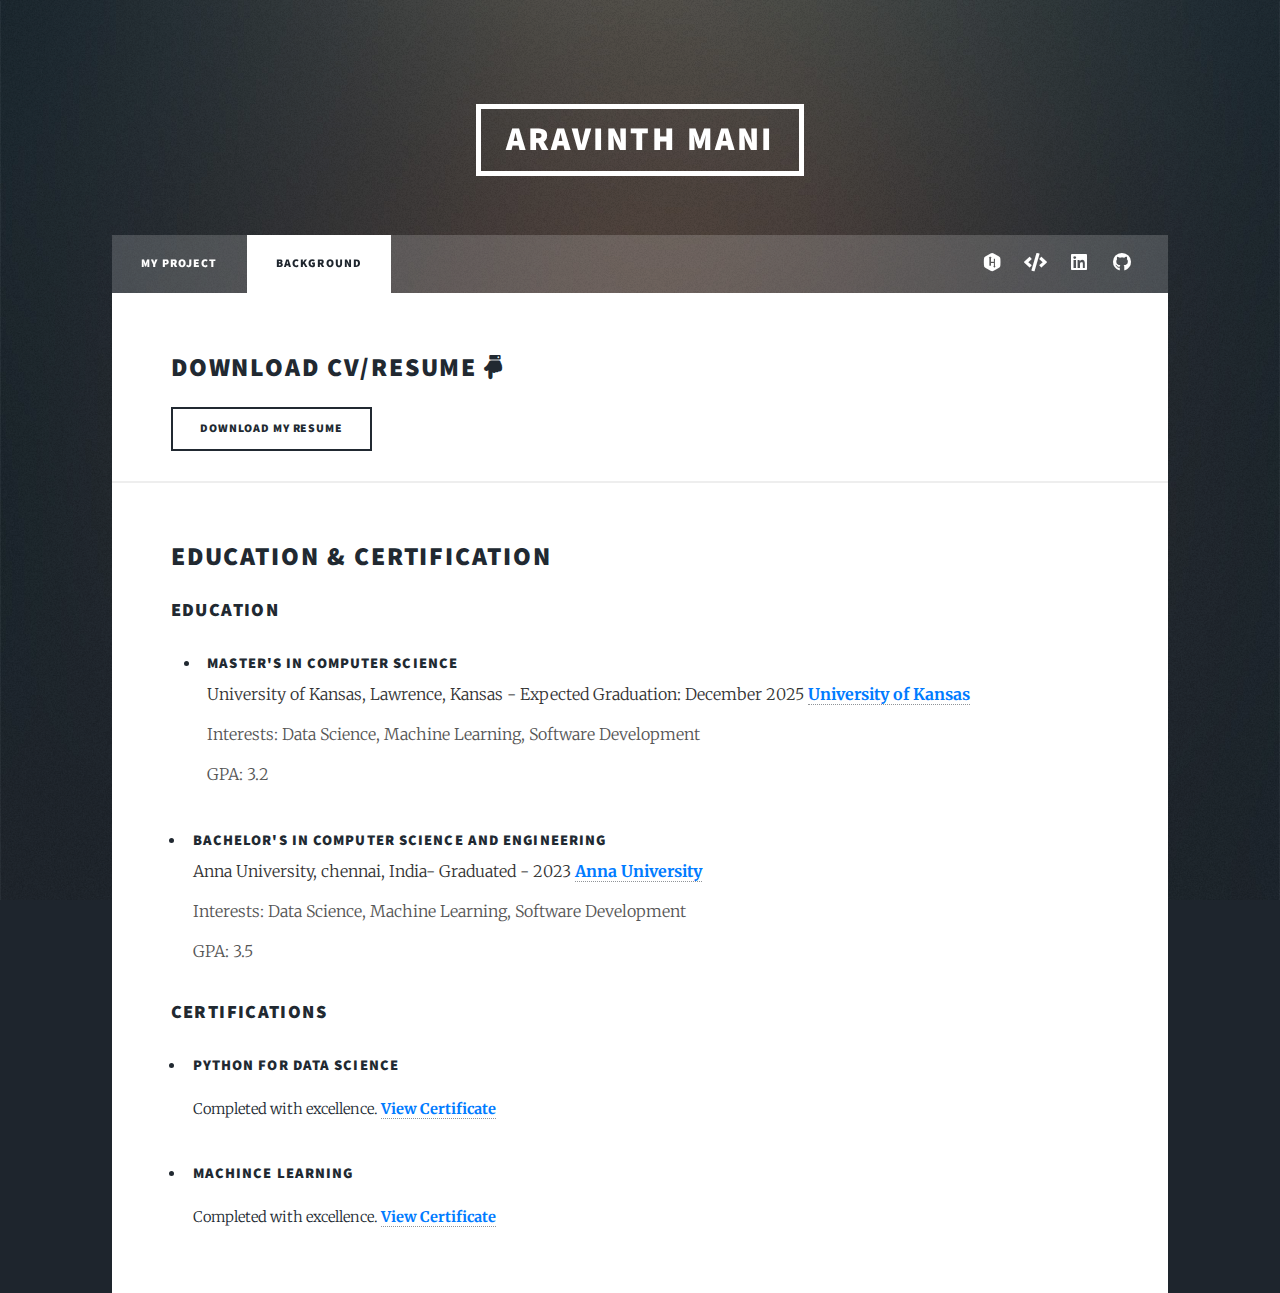
==== commit aecc7131: "removed the cv button" ====
--- a/elements.html
+++ b/elements.html
@@ -40,9 +40,6 @@
                         <a href="resume/Data Analysis Resume.pdf.pdf" download="Aravinth_Mani_Resume.pdf" class="button">
                             Download My Resume
                         </a>
-						<a href="resume/Aravinth_Mani_CV.pdf" download="Aravinth_Mani_CV.pdf" class="button">
-							Download CV
-						</a>
                     </div>
                 </section>
 
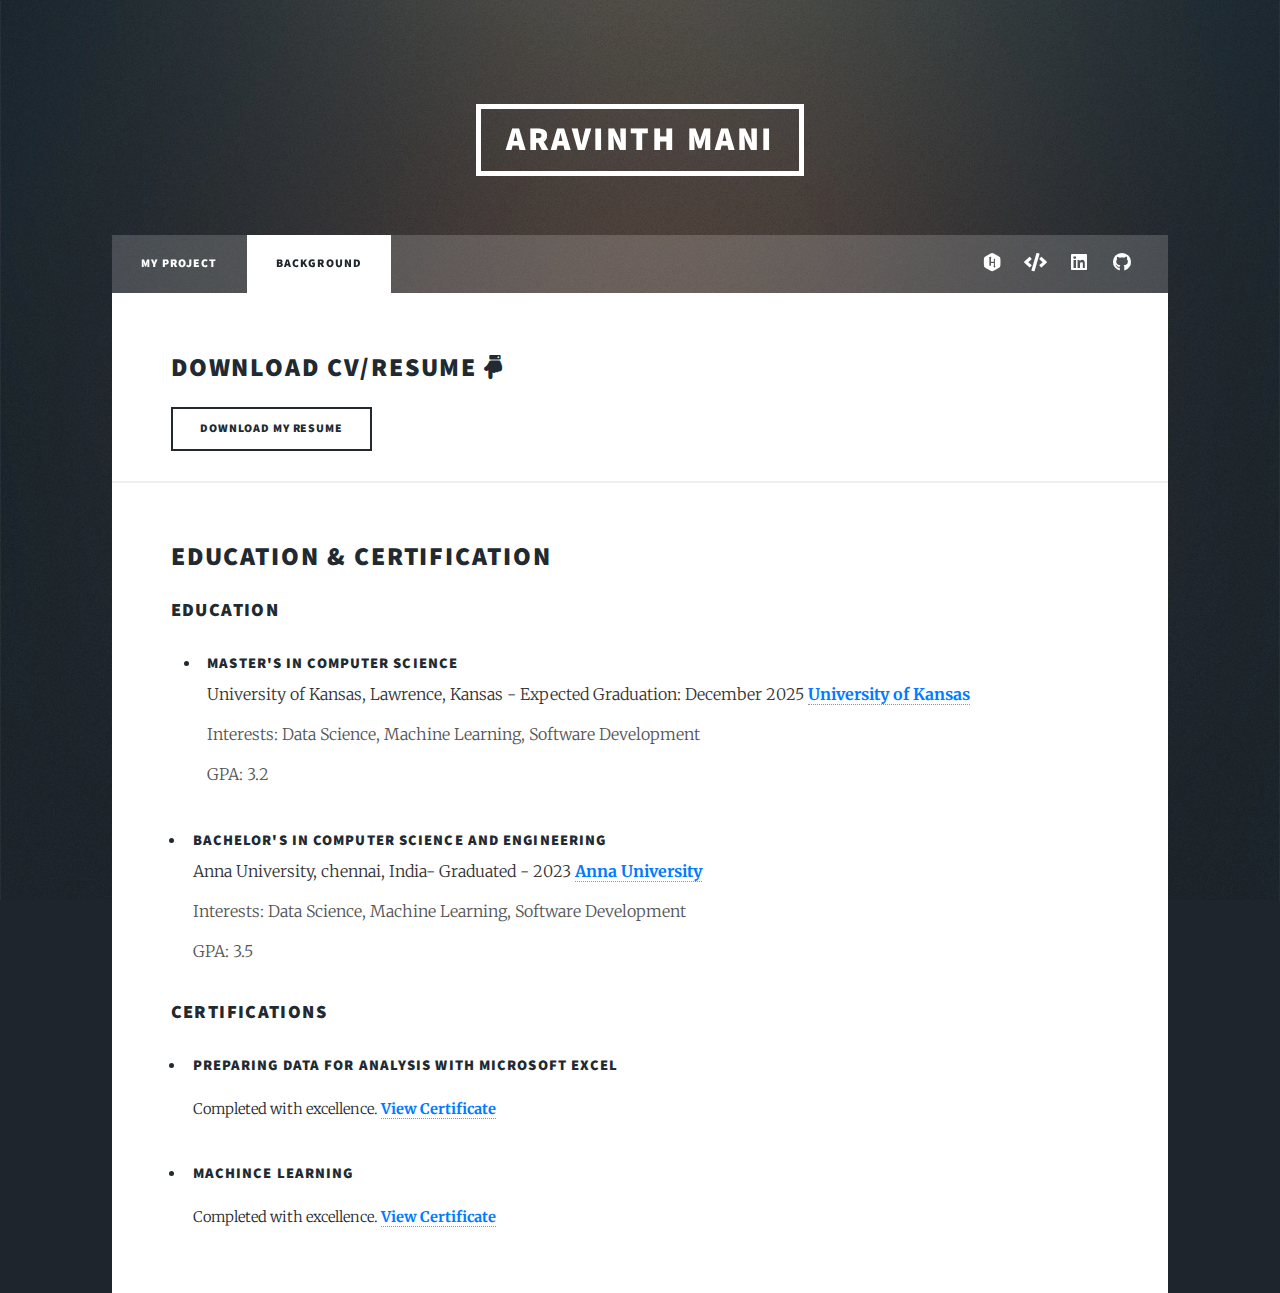
==== commit 80b4397e: "changed the link of the certification" ====
--- a/elements.html
+++ b/elements.html
@@ -76,9 +76,9 @@
                             <h3>Certifications</h3>
                             <ul>
                                 <li>
-										<h4>Python for Data Science</h4>
+										<h4>Preparing Data for Analysis with Microsoft Excel</h4>
 											<p>
-												Completed with excellence. <a href="certificates/your-certificate.pdf" target="_blank" style="color: #007bff; text-decoration: none; font-weight: bold;">View Certificate</a>
+												Completed with excellence. <a href="https://www.coursera.org/account/accomplishments/certificate/QQHH98COOU79" target="_blank" style="color: #007bff; text-decoration: none; font-weight: bold;">View Certificate</a>
 											</p>
 									
                                 </li>
--- a/assets/css/main.css
+++ b/assets/css/main.css
@@ -4684,16 +4684,5 @@
 			transform: translateX(0);
 			box-shadow: 0 0 1.5rem 0 rgba(0, 0, 0, 0.2);
 			visibility: visible;
-		}
-	}
-	p a {
-		color: #007bff; /* Link color */
-		text-decoration: none; /* Remove underline */
-		font-weight: bold; /* Make text bold */
-		transition: color 0.3s ease; /* Smooth color transition */
-	}
-	
-	p a:hover {
-		color: #0056b3; /* Darker color on hover */
-	}
-	+		}}
+		
